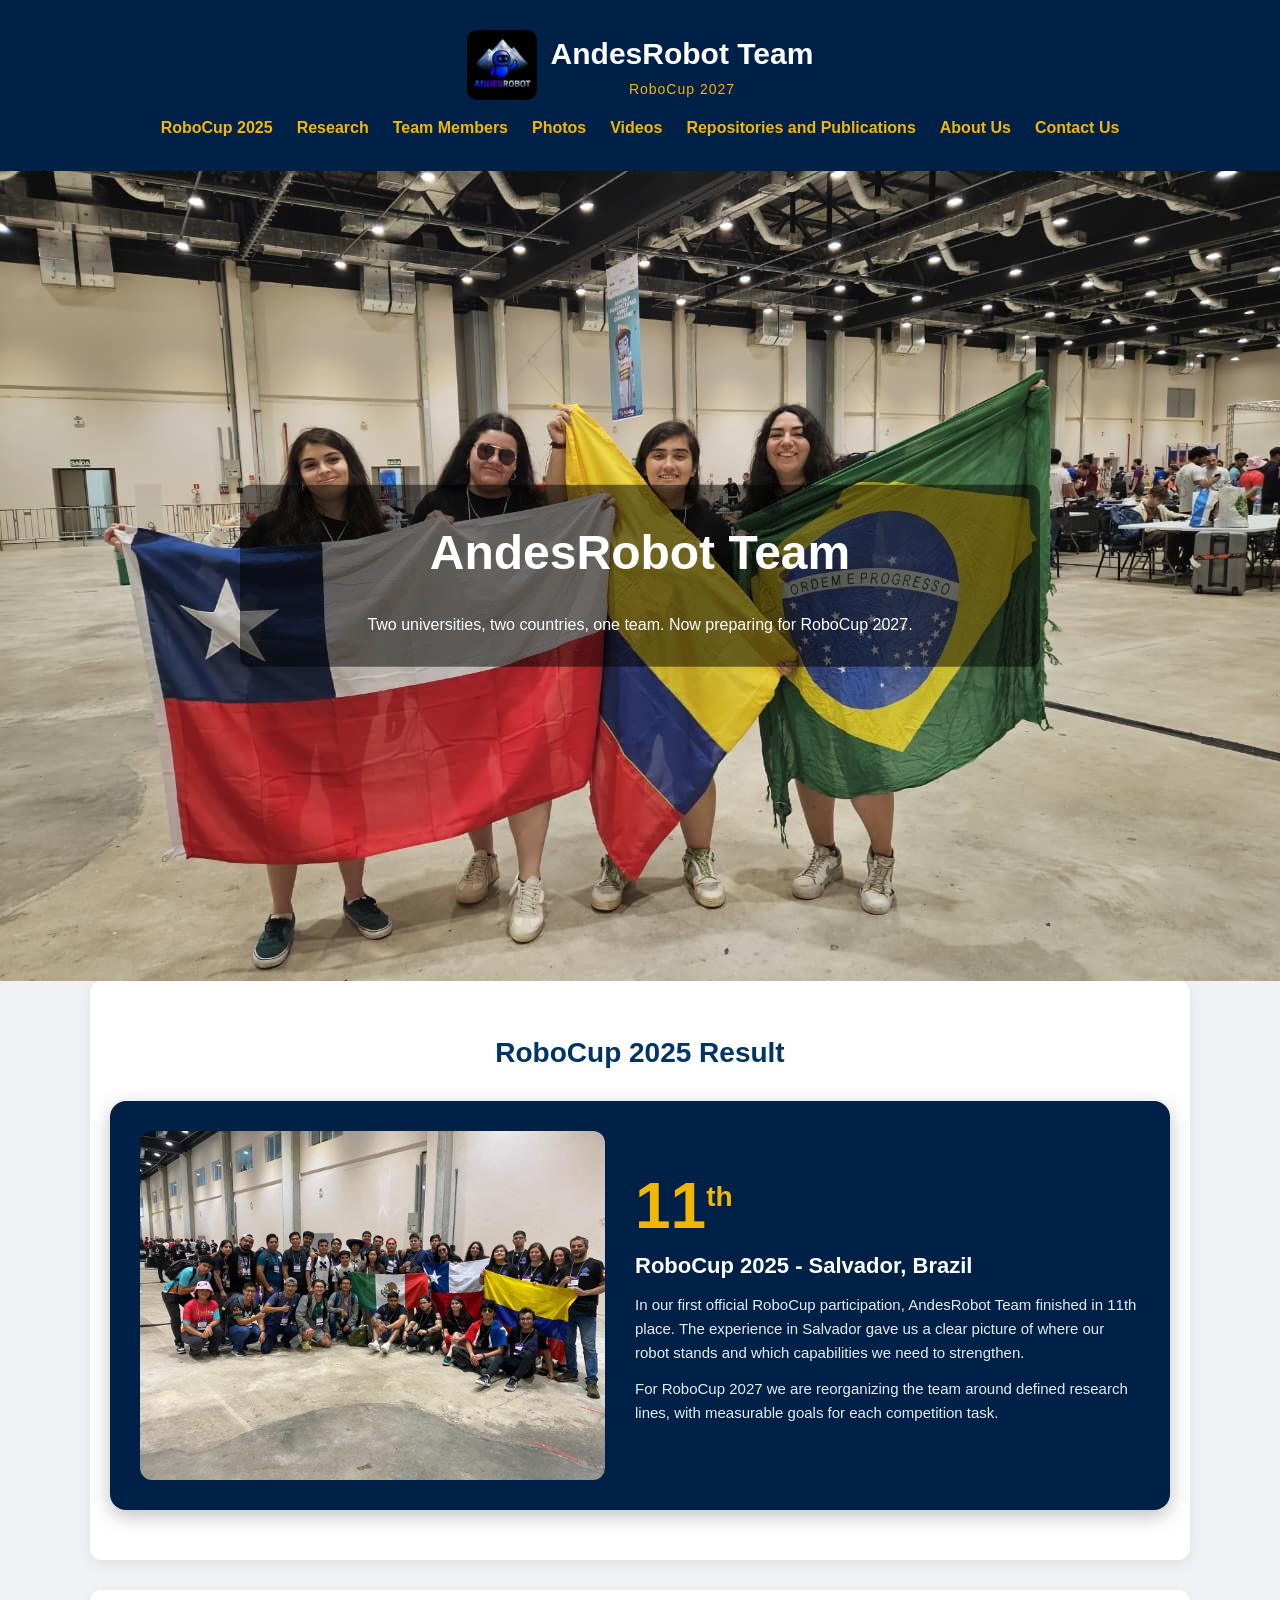
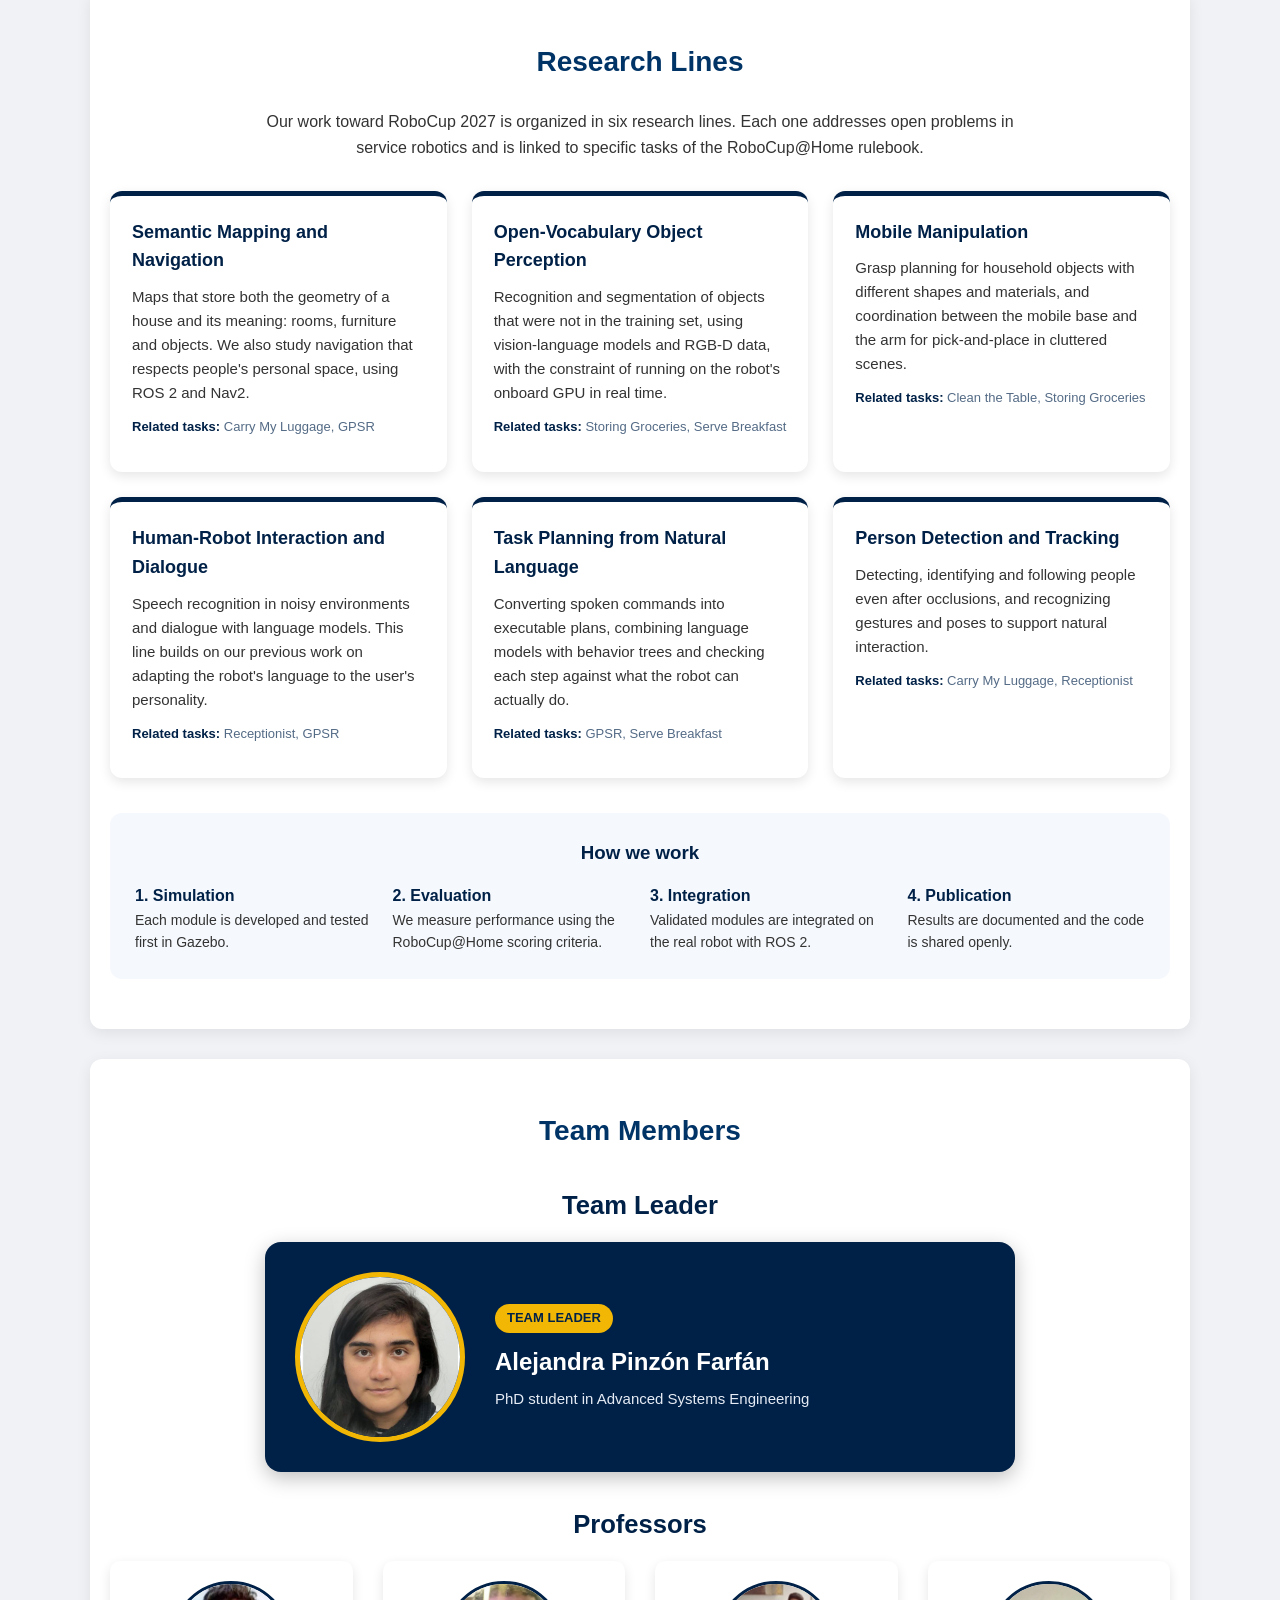
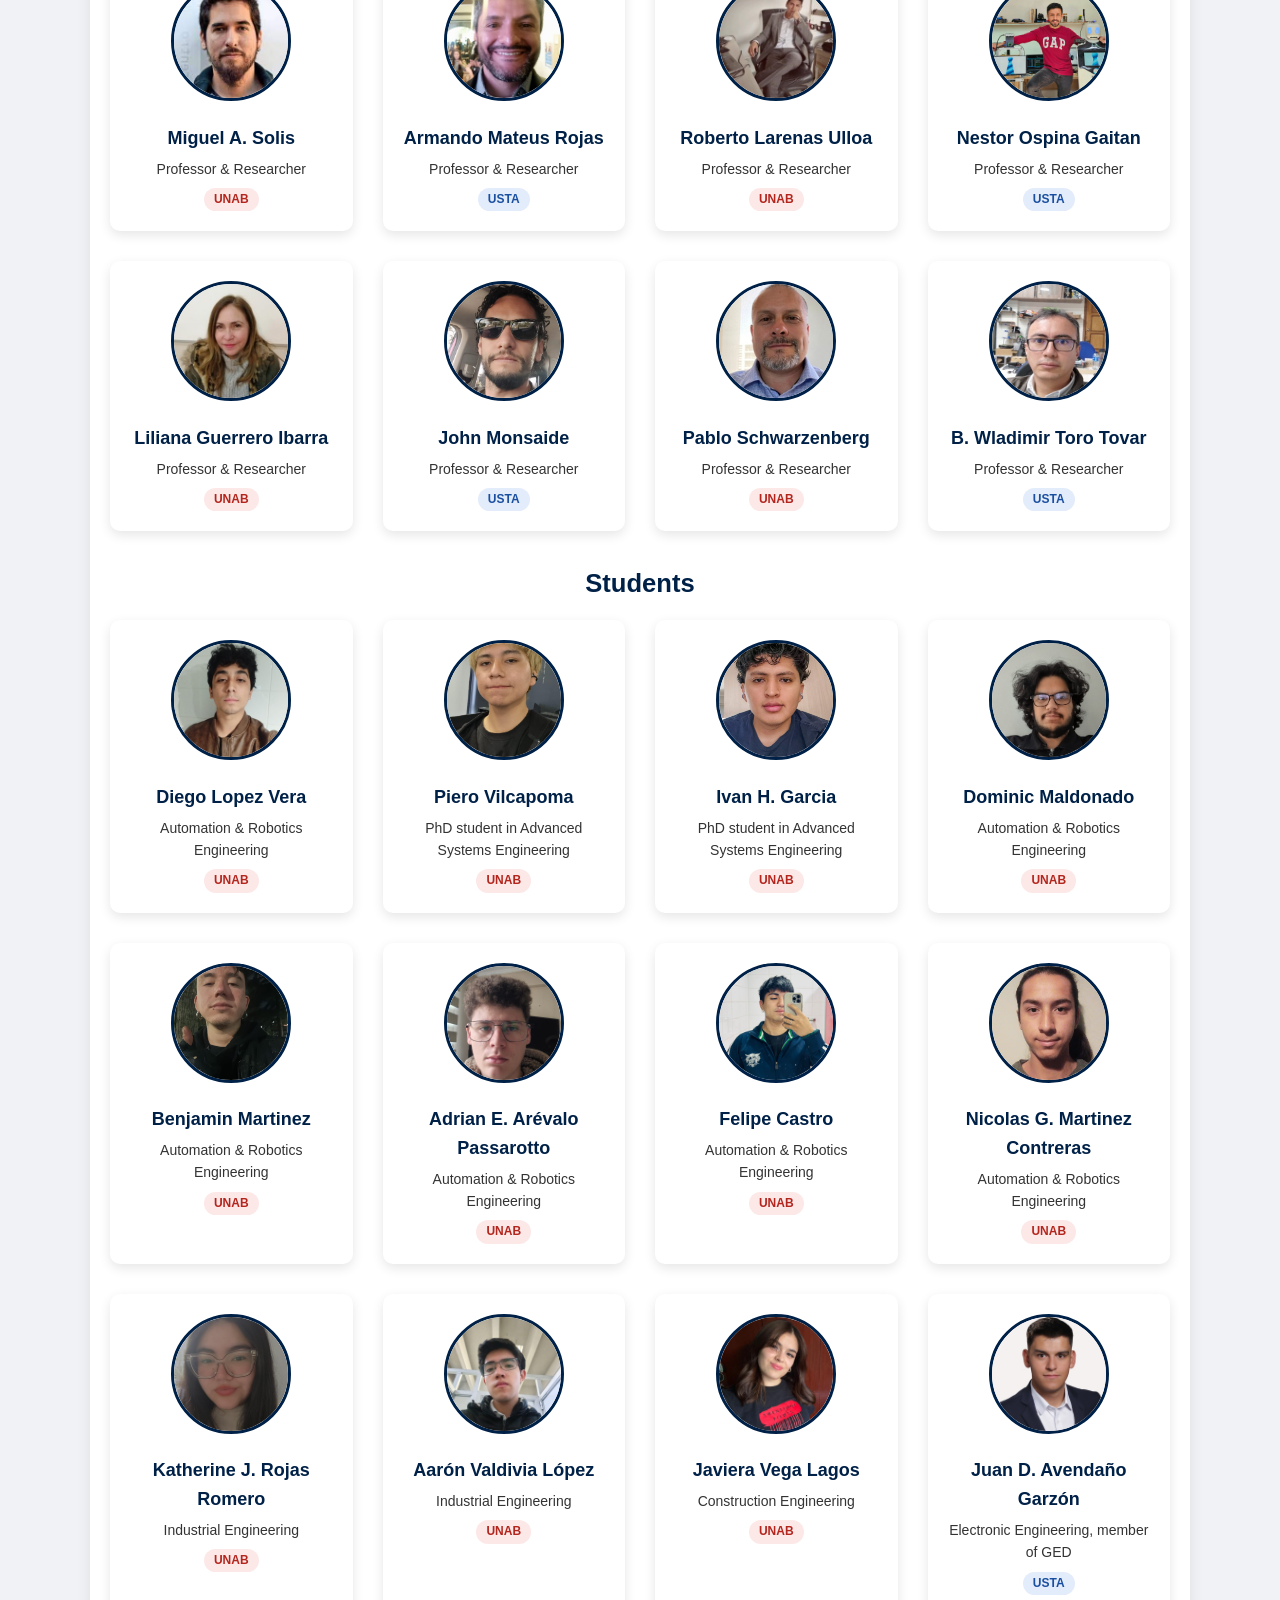
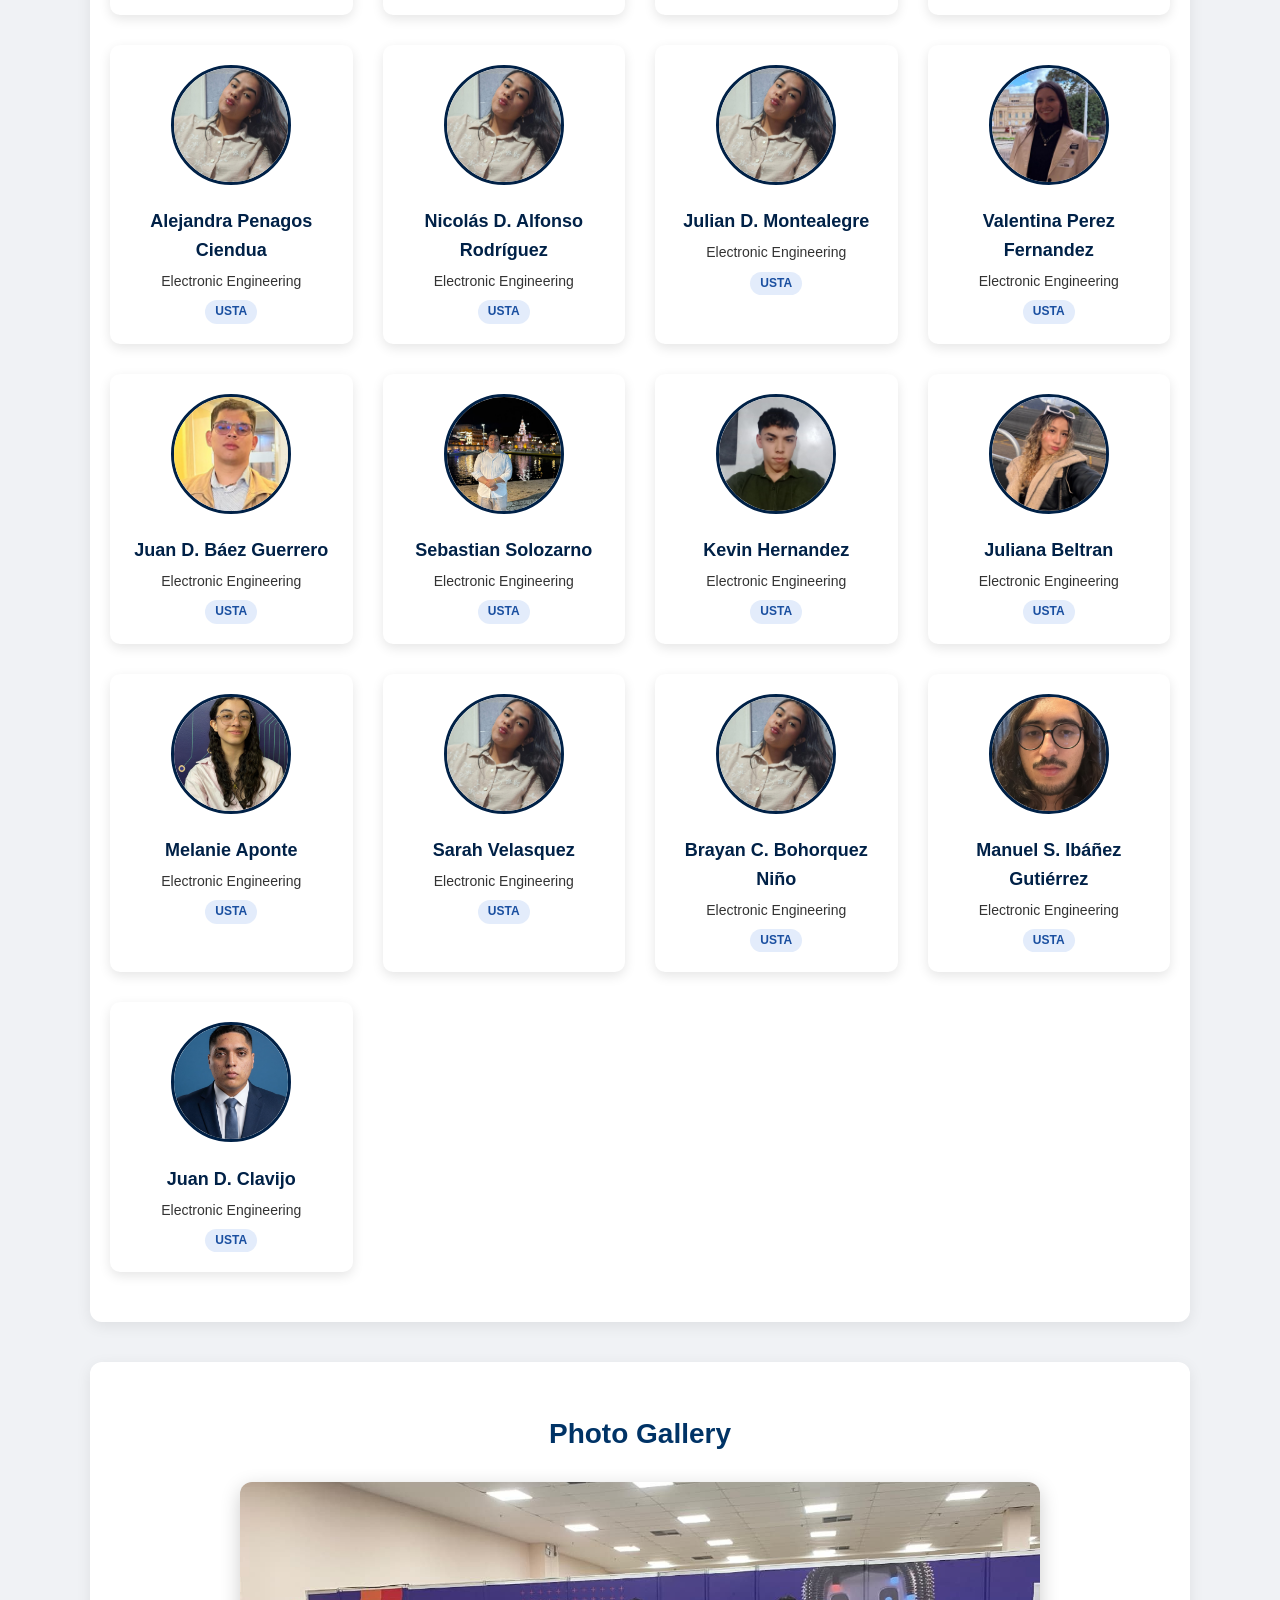
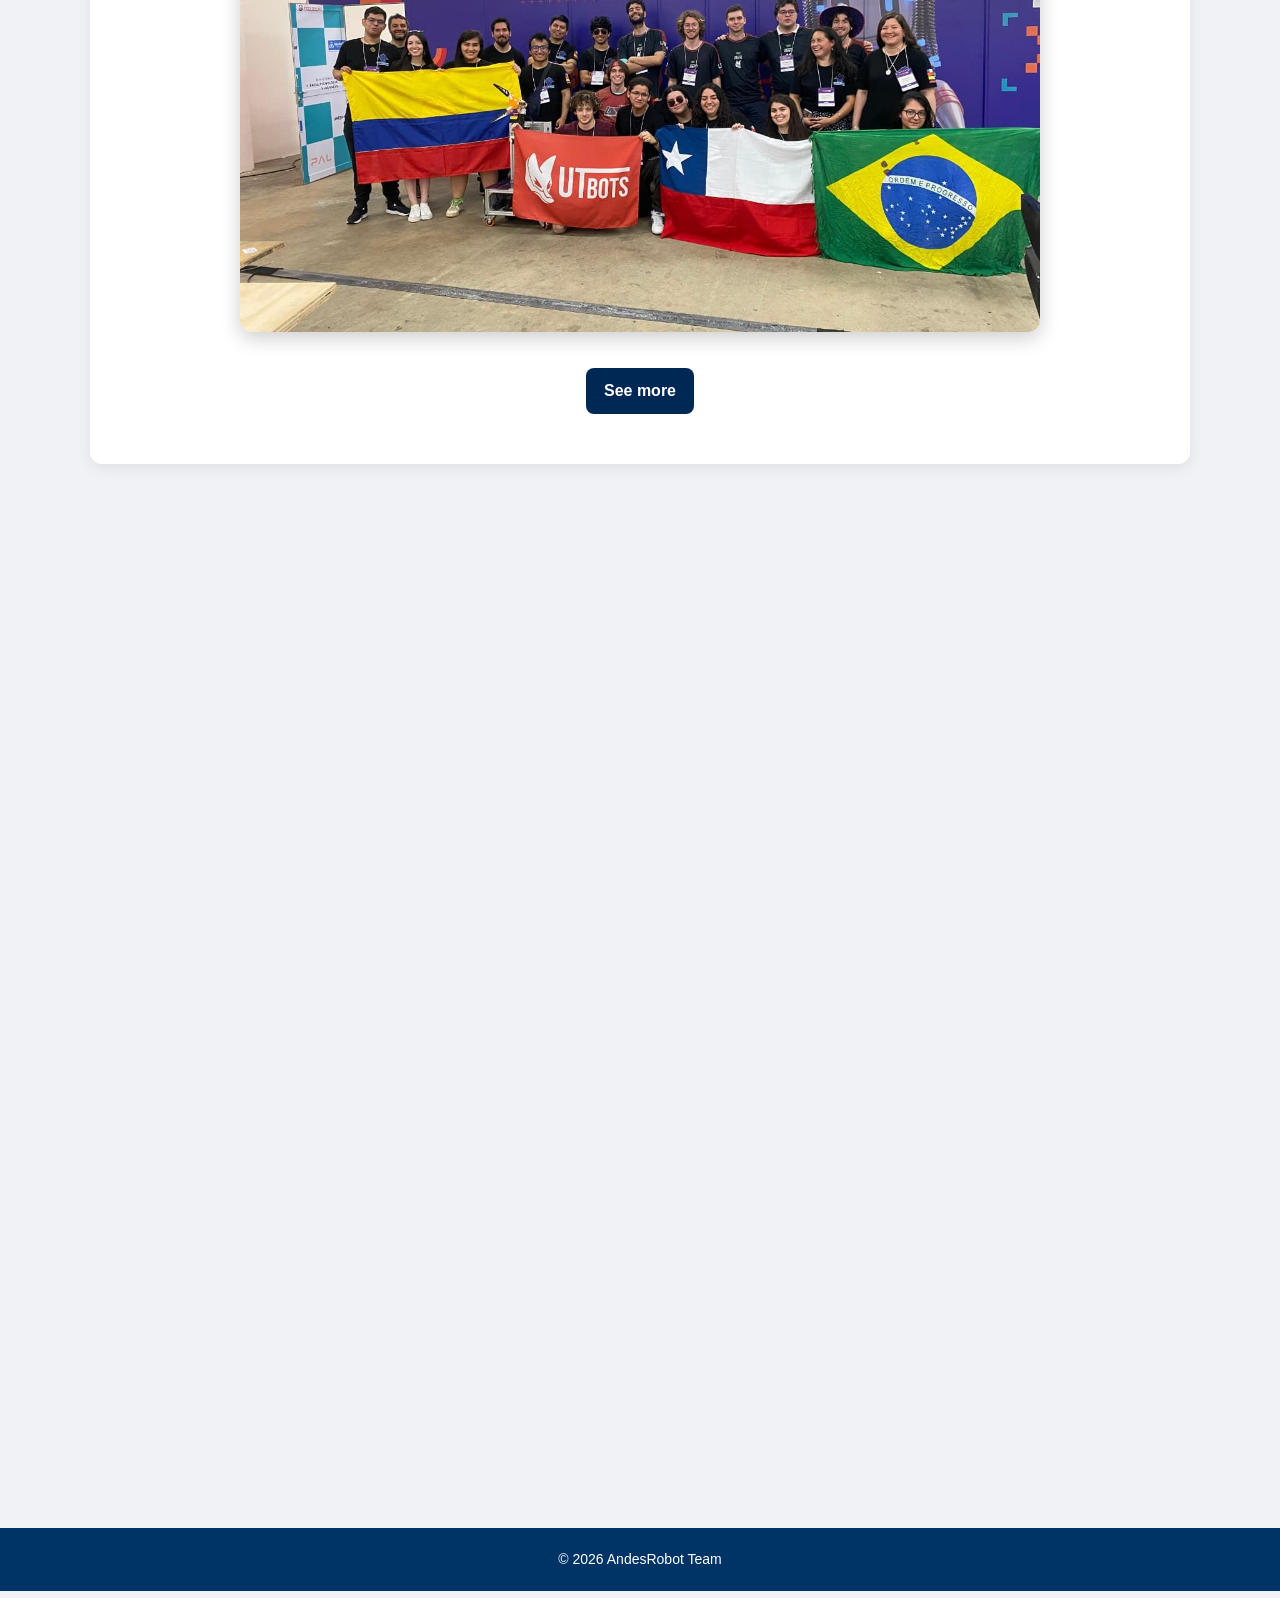
==== index.html @ ffbaaa45 "Add files via upload" ====
<!DOCTYPE html>
<html lang="en">
<head>
    <meta charset="UTF-8" />
    <meta name="viewport" content="width=device-width, initial-scale=1.0"/>
    <title>AndesRobot Team - RoboCup 2027</title>
    <link rel="icon" type="image/png" href="assets/img/brand/favicon.png" />
    <link rel="stylesheet" href="css/styles.css" />
    <link rel="stylesheet" href="https://unpkg.com/aos@2.3.4/dist/aos.css" />
</head>

<script>
  document.addEventListener("DOMContentLoaded", function () {
    let slideIndex = 0;
    const slider = document.querySelector('.slider-wrapper');
    const totalSlides = document.querySelectorAll('.slider-wrapper img').length;

    function rotarSlides() {
      slideIndex = (slideIndex + 1) % totalSlides;
      slider.style.transform = `translateX(-${slideIndex * 100}%)`;
    }

    setInterval(rotarSlides, 4000);

    let currentSlide = 0;
    const slides = document.querySelectorAll('.slide');

    function showSlide(index) {
      slides.forEach((slide, i) => {
        slide.classList.remove('active');
        if (i === index) slide.classList.add('active');
      });
    }

    function nextSlide() {
      currentSlide = (currentSlide + 1) % slides.length;
      showSlide(currentSlide);
    }

    showSlide(currentSlide);
    setInterval(nextSlide, 5000);
  });
</script>

<body>
  <header>
    <div class="header-brand">
      <img src="assets/img/brand/andesrobot-logo.png" alt="AndesRobot logo" />
      <h1>AndesRobot Team <span>RoboCup 2027</span></h1>
    </div>
    <nav>
      <a href="#resultados">RoboCup 2025</a>
      <a href="#research">Research</a>
      <a href="#miembros">Team Members</a>
      <a href="#fotos">Photos</a>
      <a href="#videos">Videos</a>
      <a href="repos.html">Repositories and Publications</a>
      <a href="about.html">About Us</a>
      <a href="contact.html">Contact Us</a>
    </nav>
  </header>

  <section class="hero-slider">
    <div class="slide" style="background-image: url('assets/img/gallery/hero.jpg');">
      <div class="hero-content">
        <h1>AndesRobot Team</h1>
        <p>Two universities, two countries, one team. Now preparing for RoboCup 2027.</p>
      </div>
    </div>
    <div class="slide" style="background-image: url('assets/img/gallery/g08.jpg');">
      <div class="hero-content">
        <h1>11th Place at RoboCup 2025</h1>
        <p>Our first official participation, in Salvador, Brazil.</p>
      </div>
    </div>
    <div class="slide" style="background-image: url('assets/img/gallery/g18.jpg');">
      <div class="hero-content">
        <h1>Applied Research in Service Robotics</h1>
        <p>Perception, manipulation, navigation and human-robot interaction for domestic environments.</p>
      </div>
    </div>
  </section>


  <section id="resultados" data-aos="fade-up">
    <h2>RoboCup 2025 Result</h2>
    <div class="result-card">
      <img src="assets/img/gallery/g13.jpg" alt="AndesRobot Team at RoboCup 2025 in Salvador, Brazil" />
      <div class="result-text">
        <div class="result-place">11<sup>th</sup></div>
        <h3>RoboCup 2025 - Salvador, Brazil</h3>
        <p>In our first official RoboCup participation, AndesRobot Team finished in 11th place. The experience in Salvador gave us a clear picture of where our robot stands and which capabilities we need to strengthen.</p>
        <p>For RoboCup 2027 we are reorganizing the team around defined research lines, with measurable goals for each competition task.</p>
      </div>
    </div>
  </section>

  <section id="research" data-aos="fade-up">
    <h2>Research Lines</h2>
    <p class="intro">Our work toward RoboCup 2027 is organized in six research lines. Each one addresses open problems in service robotics and is linked to specific tasks of the RoboCup@Home rulebook.</p>

    <div class="research-grid">
      <div class="research-card">
        <h3>Semantic Mapping and Navigation</h3>
        <p>Maps that store both the geometry of a house and its meaning: rooms, furniture and objects. We also study navigation that respects people's personal space, using ROS 2 and Nav2.</p>
        <p class="tasks"><b>Related tasks:</b> Carry My Luggage, GPSR</p>
      </div>

      <div class="research-card">
        <h3>Open-Vocabulary Object Perception</h3>
        <p>Recognition and segmentation of objects that were not in the training set, using vision-language models and RGB-D data, with the constraint of running on the robot's onboard GPU in real time.</p>
        <p class="tasks"><b>Related tasks:</b> Storing Groceries, Serve Breakfast</p>
      </div>

      <div class="research-card">
        <h3>Mobile Manipulation</h3>
        <p>Grasp planning for household objects with different shapes and materials, and coordination between the mobile base and the arm for pick-and-place in cluttered scenes.</p>
        <p class="tasks"><b>Related tasks:</b> Clean the Table, Storing Groceries</p>
      </div>

      <div class="research-card">
        <h3>Human-Robot Interaction and Dialogue</h3>
        <p>Speech recognition in noisy environments and dialogue with language models. This line builds on our previous work on adapting the robot's language to the user's personality.</p>
        <p class="tasks"><b>Related tasks:</b> Receptionist, GPSR</p>
      </div>

      <div class="research-card">
        <h3>Task Planning from Natural Language</h3>
        <p>Converting spoken commands into executable plans, combining language models with behavior trees and checking each step against what the robot can actually do.</p>
        <p class="tasks"><b>Related tasks:</b> GPSR, Serve Breakfast</p>
      </div>

      <div class="research-card">
        <h3>Person Detection and Tracking</h3>
        <p>Detecting, identifying and following people even after occlusions, and recognizing gestures and poses to support natural interaction.</p>
        <p class="tasks"><b>Related tasks:</b> Carry My Luggage, Receptionist</p>
      </div>
    </div>

    <div class="workflow">
      <h3>How we work</h3>
      <ol>
        <li><b>1. Simulation</b>Each module is developed and tested first in Gazebo.</li>
        <li><b>2. Evaluation</b>We measure performance using the RoboCup@Home scoring criteria.</li>
        <li><b>3. Integration</b>Validated modules are integrated on the real robot with ROS 2.</li>
        <li><b>4. Publication</b>Results are documented and the code is shared openly.</li>
      </ol>
    </div>
  </section>

  <section id="miembros" data-aos="fade-up">
    <h2>Team Members</h2>

    <!-- ---------- TEAM LEADER ---------- -->
    <h3 class="subteam">Team Leader</h3>
    <div class="leader-card">
      <img src="assets/img/members/aleja.jpg" alt="Alejandra Pinzón" />
      <div class="leader-info">
        <span class="leader-role">TEAM LEADER</span>
        <h3>Alejandra Pinzón Farfán</h3>
        <p>PhD student in Advanced Systems Engineering</p>
      </div>
    </div>

    <h3 class="subteam">Professors</h3>
    <div class="grid-miembros">

      <div class="card">
        <img src="assets/img/members/miguel.jpg" alt="Miguel Solis" />
        <h3>Miguel A. Solis</h3>
        <p>Professor &amp; Researcher</p>
        <span class="uni uni-unab">UNAB</span>
      </div>

      <div class="card">
        <img src="assets/img/members/mateus.jpg" alt="Armando Mateus" />
        <h3>Armando Mateus Rojas</h3>
        <p>Professor &amp; Researcher</p>
        <span class="uni uni-usta">USTA</span>
      </div>

      <div class="card">
        <img src="assets/img/members/larenas.jpg" alt="Roberto Larenas" />
        <h3>Roberto Larenas Ulloa</h3>
        <p>Professor &amp; Researcher</p>
        <span class="uni uni-unab">UNAB</span>
      </div>

      <div class="card">
        <img src="assets/img/members/nestor.jpeg" alt="Nestor Ospina Gaitan" />
        <h3>Nestor Ospina Gaitan</h3>
        <p>Professor &amp; Researcher</p>
        <span class="uni uni-usta">USTA</span>
      </div>

      <div class="card">
        <img src="assets/img/members/liliana.jpg" alt="Liliana Guerrero" />
        <h3>Liliana Guerrero Ibarra</h3>
        <p>Professor &amp; Researcher</p>
        <span class="uni uni-unab">UNAB</span>
      </div>
      
      <div class="card">
        <img src="assets/img/members/jhon.jpeg" alt="John Monsaide" />
        <h3>John Monsaide</h3>
        <p>Professor &amp; Researcher</p>
        <span class="uni uni-usta">USTA</span>
      </div>

      <div class="card">
        <img src="assets/img/members/pablo.jpeg" alt="Pablo Schwarzenberg" />
        <h3>Pablo Schwarzenberg</h3>
        <p>Professor &amp; Researcher</p>
        <span class="uni uni-unab">UNAB</span>
      </div>

      <div class="card">
        <img src="assets/img/members/vladimir.jpeg" alt="Vladimir Toro" />
        <h3>B. Wladimir Toro Tovar</h3>
        <p>Professor &amp; Researcher</p>
        <span class="uni uni-usta">USTA</span>
      </div>

      

    </div>

    <h3 class="subteam">Students</h3>
    <div class="grid-miembros">
       <div class="card">
        <img src="assets/img/members/diego.jpg" alt="Diego Lopez" />
        <h3>Diego Lopez Vera</h3>
        <p>Automation &amp; Robotics Engineering</p>
        <span class="uni uni-unab">UNAB</span>
      </div>
      
      <div class="card">
        <img src="assets/img/members/piero.jpeg" alt="Piero Vilcapoma" />
        <h3>Piero Vilcapoma</h3>
        <p>PhD student in Advanced Systems Engineering</p>
        <span class="uni uni-unab">UNAB</span>
      </div>

      <div class="card">
        <img src="assets/img/members/ivan.jpeg" alt="Ivan H. Garcia" />
        <h3>Ivan H. Garcia</h3>
        <p>PhD student in Advanced Systems Engineering</p>
        <span class="uni uni-unab">UNAB</span>
      </div>

      <div class="card">
        <img src="assets/img/members/dominic.jpeg" alt="Dominic maldonado" />
        <h3>Dominic Maldonado</h3>
        <p>Automation &amp; Robotics Engineering</p>
        <span class="uni uni-unab">UNAB</span>
      </div>

      <div class="card">
        <img src="assets/img/members/benjamin.jpeg" alt="Benjamin Martinez" />
        <h3>Benjamin Martinez</h3>
        <p>Automation &amp; Robotics Engineering</p>
        <span class="uni uni-unab">UNAB</span>
      </div>

      <div class="card">
        <img src="assets/img/members/adrian.jpg" alt="Adrian Arevalo" />
        <h3>Adrian E. Arévalo Passarotto</h3>
        <p>Automation &amp; Robotics Engineering</p>
        <span class="uni uni-unab">UNAB</span>
      </div>

      <div class="card">
        <img src="assets/img/members/felipe.jpeg" alt="Felipe Castro" />
        <h3>Felipe Castro</h3>
        <p>Automation &amp; Robotics Engineering</p>
        <span class="uni uni-unab">UNAB</span>
      </div>

      <div class="card">
        <img src="assets/img/members/nico.jpg" alt="Nicolas Martinez" />
        <h3>Nicolas G. Martinez Contreras</h3>
        <p>Automation &amp; Robotics Engineering</p>
        <span class="uni uni-unab">UNAB</span>
      </div>

      <div class="card">
        <img src="assets/img/members/kathy.jpg" alt="Katherine Rojas" />
        <h3>Katherine J. Rojas Romero</h3>
        <p>Industrial Engineering</p>
        <span class="uni uni-unab">UNAB</span>
      </div>

      <div class="card">
        <img src="assets/img/members/aaron.jpeg" alt="Aarón Valdivia López" />
        <h3>Aarón Valdivia López</h3>
        <p>Industrial Engineering</p>
        <span class="uni uni-unab">UNAB</span>
      </div>

      <div class="card">
        <img src="assets/img/members/javi.jpg" alt="Javiera Vega" />
        <h3>Javiera Vega Lagos</h3>
        <p>Construction Engineering</p>
        <span class="uni uni-unab">UNAB</span>
      </div>

      <div class="card">
        <img src="assets/img/members/topo.jpg" alt="Juan Avendaño" />
        <h3>Juan D. Avendaño Garzón</h3>
        <p>Electronic Engineering, member of GED</p>
        <span class="uni uni-usta">USTA</span>
      </div>

      <div class="card">
        <img src="assets/img/members/sara.jpeg" alt="Alejandra Penagos Ciendua " />
        <h3>Alejandra Penagos Ciendua</h3>
        <p>Electronic Engineering</p>
        <span class="uni uni-usta">USTA</span>
      </div>

      <div class="card">
        <img src="assets/img/members/sara.jpeg" alt="Nicolás D. Alfonso Rodríguez" />
        <h3>Nicolás D. Alfonso Rodríguez</h3>
        <p>Electronic Engineering</p>
        <span class="uni uni-usta">USTA</span>
      </div>

      <div class="card">
        <img src="assets/img/members/sara.jpeg" alt="Julian D. Montealegre " />
        <h3>Julian D. Montealegre</h3>
        <p>Electronic Engineering</p>
        <span class="uni uni-usta">USTA</span>
      </div>

      <div class="card">
        <img src="assets/img/members/valentina.jpg" alt="Valentina Perez" />
        <h3>Valentina Perez Fernandez</h3>
        <p>Electronic Engineering</p>
        <span class="uni uni-usta">USTA</span>
      </div>

      <div class="card">
        <img src="assets/img/members/juand.jpg" alt="Juan Baez" />
        <h3>Juan D. Báez Guerrero</h3>
        <p>Electronic Engineering</p>
        <span class="uni uni-usta">USTA</span>
      </div>

      <div class="card">
        <img src="assets/img/members/sebas.jpeg" alt="Sebastian Solozarno" />
        <h3>Sebastian Solozarno</h3>
        <p>Electronic Engineering</p>
        <span class="uni uni-usta">USTA</span>
      </div>

      <div class="card">
        <img src="assets/img/members/kevin.jpeg" alt="Kevin Hernandez " />
        <h3>Kevin Hernandez</h3>
        <p>Electronic Engineering</p>
        <span class="uni uni-usta">USTA</span>
      </div>

      <div class="card">
        <img src="assets/img/members/juliana.jpeg" alt="Juliana Beltran" />
        <h3>Juliana Beltran</h3>
        <p>Electronic Engineering</p>
        <span class="uni uni-usta">USTA</span>
      </div>


      <div class="card">
        <img src="assets/img/members/melanie.jpeg" alt="Melanie Aponte" />
        <h3>Melanie Aponte</h3>
        <p>Electronic Engineering</p>
        <span class="uni uni-usta">USTA</span>
      </div>

      <div class="card">
        <img src="assets/img/members/sara.jpeg" alt="Sarah Velasquez" />
        <h3>Sarah Velasquez</h3>
        <p>Electronic Engineering</p>
        <span class="uni uni-usta">USTA</span>
      </div>

      <div class="card">
        <img src="assets/img/members/sara.jpeg" alt="Brayan C. Bohorquez Niño" />
        <h3>Brayan C. Bohorquez Niño</h3>
        <p>Electronic Engineering</p>
        <span class="uni uni-usta">USTA</span>
      </div>

      <div class="card">
        <img src="assets/img/members/jesus.jpeg" alt="Manuel S. Ibáñez Gutiérrez" />
        <h3>Manuel S. Ibáñez Gutiérrez</h3>
        <p>Electronic Engineering</p>
        <span class="uni uni-usta">USTA</span>
      </div>

      <div class="card">
        <img src="assets/img/members/diego_m.jpeg" alt="Juan D. Clavijo" />
        <h3>Juan D. Clavijo</h3>
        <p>Electronic Engineering</p>
        <span class="uni uni-usta">USTA</span>
      </div>


    </div>
  </section>

  <section id="fotos" data-aos="fade-up">
    <h2>Photo Gallery</h2>
    <div class="slider-container">
      <div class="slider-wrapper" id="slider">
        <img src="assets/img/gallery/g08.jpg" alt="Team at RoboCup 2025">
        <img src="assets/img/gallery/g10.jpg" alt="Working on the robot">
        <img src="assets/img/gallery/g15.jpg" alt="Team with flags">
        <img src="assets/img/gallery/g09.jpg" alt="Robot testing">
        <img src="assets/img/gallery/g14.jpg" alt="Night test">
      </div>
    </div>
    <div class="ver-mas-wrapper">
      <a href="fotos.html" class="btn-ver-mas">See more</a>
    </div>
  </section>

  <section class="repos-card" data-aos="fade-up">
    <h2>Repositories and Publications</h2>
    <p>Check out our open-source projects and scientific publications.</p>
    <div class="repo-button-wrapper">
      <a href="repos.html" class="btn-primary">View All</a>
    </div>
  </section>

  <section id="robocup" data-aos="fade-up">
    <h2>RoboCup Participation</h2>
    <p>Our team combines the experience of members who have participated in previous editions of RoboCup:</p>
    <ul>
      <li><strong>2014 - RoboCup Small Size League:</strong> Participation by <em>Miguel A. Solis Cid</em>.</li>
      <li><strong>2019 - RoboCup Standard Platform League:</strong> Participation by <em>Armando Mateus Rojas</em>.</li>
      <li><strong>2025 - RoboCup, Salvador (Brazil):</strong> First official participation of <em>AndesRobot Team</em>, <strong>11th place</strong>.</li>
      <li><strong>2027 - RoboCup:</strong> Next participation, with a research-driven approach.</li>
    </ul>
  </section>

  <section id="instituciones" data-aos="fade-up">
      <h2>Partner Universities</h2>
      <div class="logos-instituciones">
      <div class="institucion">
          <img src="assets/img/brand/unab.png" alt="UNAB Chile" />
          <p><strong>Andrés Bello University (Chile)</strong><br />Antonio Varas Campus, Santiago</p>
      </div>
      <div class="institucion">
          <img src="assets/img/brand/usta.png" alt="USTA Colombia" />
          <p><strong>Santo Tomas University (Colombia)</strong><br />Main Campus, Bogotá D.C.</p>
      </div>
      </div>
  </section>

  <footer>
    <p>&copy; 2026 AndesRobot Team</p>
  </footer>

  <script src="https://unpkg.com/aos@2.3.4/dist/aos.js"></script>
  <script>
    AOS.init({
      duration: 1000,
      once: true
    });
  </script>
</body>
</html>
---- css/styles.css ----
* {
  box-sizing: border-box;
  margin: 0;
  padding: 0;
  scroll-behavior: smooth;
}

body {
  font-family: 'Segoe UI', sans-serif;
  background-color: #f0f2f5;
  color: #333;
  line-height: 1.6;
}

* {
  margin: 0;
  padding: 0;
  box-sizing: border-box;
}

html, body {
  width: 100%;
  overflow-x: hidden;
}


header {
  background: #002147; 
  color: white;
  padding: 30px 20px;
  text-align: center;
}

nav {
  margin-top: 15px;
}

nav a {
  color: #f2b705; 
  margin: 0 12px;
  text-decoration: none;
  font-weight: bold;
  font-size: 16px;
  transition: color 0.3s;
}

nav a:hover {
  color: #ffffff;
}

section {
  padding: 50px 20px;
  max-width: 1100px;
  margin: auto;
  background: #ffffff;
  margin-bottom: 30px;
  border-radius: 12px;
  box-shadow: 0 4px 15px rgba(0, 0, 0, 0.08);
}

h2 {
  font-size: 28px;
  margin-bottom: 25px;
  color: #003366;
  text-align: center;
}

.galeria {
  display: flex;
  flex-wrap: wrap;
  gap: 20px;
  justify-content: center;
}

.galeria img {
  width: 300px;
  border-radius: 10px;
  box-shadow: 0 4px 10px rgba(0,0,0,0.15);
  transition: transform 0.3s ease;
}

.galeria img:hover {
  transform: scale(1.05);
}


.videos {
  display: flex;
  flex-wrap: wrap;
  justify-content: center;
  gap: 25px;
}

.about {
  text-align: center;
  padding: 60px 40px;
  max-width: 900px;
  margin: auto;
}

.about p {
  margin: 20px auto;
  font-size: 16px;
  line-height: 1.6;
  max-width: 700px;
}

.about ul {
  list-style: none;
  padding: 0;
  margin-top: 20px;
}

.about li {
  margin-bottom: 10px;
  font-size: 16px;
}


.miembros-estilo-sinfonia {
  display: flex;
  flex-wrap: wrap;
  justify-content: center;
  gap: 30px;
  text-align: center;
}

.miembro img {
  width: 160px;
  height: 160px;
  object-fit: cover;
  border-radius: 50%;
  border: 4px solid #002147;
  margin-bottom: 10px;
}

.miembro p {
  font-size: 14px;
  color: #222;
}

ul {
  list-style-type: none;
  padding-left: 0;
  text-align: center;
}

ul li {
  margin: 10px 0;
  font-size: 16px;
}

ul li a {
  color: #003366;
  text-decoration: none;
  transition: color 0.2s;
}

ul li a:hover {
  color: #f2b705;
}


.grid-miembros {
  display: grid;
  grid-template-columns: repeat(auto-fit, minmax(220px, 1fr));
  gap: 30px;
}

.card {
  background: #ffffff;
  border-radius: 10px;
  box-shadow: 0 4px 12px rgba(0, 0, 0, 0.1);
  text-align: center;
  padding: 20px;
  transition: transform 0.3s ease;
}

.card:hover {
  transform: translateY(-5px);
}

.card img {
  width: 120px;
  height: 120px;
  object-fit: cover;
  border-radius: 50%;
  margin-bottom: 15px;
  border: 3px solid #002147;
}

.card h3 {
  margin-bottom: 5px;
  font-size: 18px;
  color: #002147;
}

.card p {
  font-size: 14px;
  color: #333;
}


#instituciones {
  background-color: #f5f8fc;
  border-radius: 12px;
  padding: 50px 20px;
}

.logos-instituciones {
  display: flex;
  flex-wrap: wrap;
  justify-content: center;
  gap: 40px;
  margin-top: 30px;
}

.institucion {
  max-width: 240px;
  text-align: center;
}

.institucion img {
  width: 100%;
  border-radius: 10px;
  background: white;
  padding: 10px;
  box-shadow: 0 4px 10px rgba(0,0,0,0.12);
  margin-bottom: 10px;
}

.institucion p {
  font-size: 14px;
  color: #333;
}


footer {
  background: #003366; 
  text-align: center;
  padding: 20px;
  font-size: 14px;
}

.slider {
    position: relative;
    max-width: 800px;
    margin: auto;
    overflow: hidden;
    border-radius: 10px;
    box-shadow: 0 4px 12px rgba(0,0,0,0.2);
}

.slides {
    display: flex;
    width: 100%;
    transition: transform 0.5s ease;
}

.slides img {
    width: 100%;
    border-radius: 10px;
    flex-shrink: 0;
}

.prev, .next {
    position: absolute;
    top: 50%;
    background-color: rgba(0, 0, 0, 0.5);
    color: white;
    border: none;
    padding: 12px;
    cursor: pointer;
    border-radius: 50%;
    transform: translateY(-50%);
    font-size: 18px;
    z-index: 10;
}

.prev {
    left: 10px;
}

.next {
    right: 10px;
}

.prev:hover, .next:hover {
    background-color: #003366;
}
.slider-container {
  position: relative;
  max-width: 800px;
  height: 450px;
  margin: 0 auto;
  overflow: hidden;
  border-radius: 12px;
  box-shadow: 0 6px 20px rgba(0,0,0,0.15);
}

.slider-wrapper {
  display: flex;
  width: 100%;
  height: 100%;
  transition: transform 0.5s ease-in-out;
}

.slider-wrapper img {
  width: 100%;
  height: 100%;
  object-fit: cover;
  flex-shrink: 0;
}

.slider-btn {
  position: absolute;
  top: 50%;
  transform: translateY(-50%);
  background-color: rgba(0,0,0,0.5);
  border: none;
  color: white;
  font-size: 24px;
  padding: 10px 16px;
  cursor: pointer;
  border-radius: 50%;
  z-index: 100;
}

.slider-btn:hover {
  background-color: rgba(0,0,0,0.8);
}

.slider-btn.prev {
  left: 15px;
}

.slider-btn.next {
  right: 15px;
}

.team-classification-card {
  display: flex;
  justify-content: center;
  padding: 50px 20px;
}

.classification-card {
  display: flex;
  flex-wrap: wrap;
  background-color: #002147;
  color: white;
  border-radius: 16px;
  box-shadow: 0 6px 20px rgba(0, 0, 0, 0.25);
  max-width: 1100px;
  overflow: hidden;
}

.card-video {
  flex: 1 1 400px;
  min-width: 300px;
  height: 100%;
  aspect-ratio: 16/9;
}

.card-content {
  flex: 1 1 600px;
  padding: 30px;
  display: flex;
  flex-direction: column;
  justify-content: center;
}

.card-content h2 {
  color: #f2b705;
  margin-bottom: 20px;
}

.info-columns {
  display: flex;
  flex-wrap: wrap;
  gap: 40px;
  margin-bottom: 20px;
}

.info-columns div {
  flex: 1 1 250px;
}

.single-column {
  margin-bottom: 20px;
}

.card-content h3 {
  color: white;
  margin-bottom: 8px;
}

.card-content p {
  font-size: 15px;
}

.btn-read-more {
  align-self: flex-start;
  background-color: white;
  color: #002147;
  padding: 10px 20px;
  text-decoration: none;
  font-weight: bold;
  border-radius: 8px;
  transition: background 0.3s;
}

.btn-read-more:hover {
  background-color: #f2b705;
  color: black;
}

.classification-card {
  transition: transform 0.3s ease, box-shadow 0.3s ease, border 0.3s ease;
  border: 2px solid transparent;
}

.classification-card:hover {
  transform: translateY(-6px);
  box-shadow: 0 10px 25px rgba(0, 0, 0, 0.2);
  border: 2px solid rgba(0, 195, 255, 0.3); /* azul UNAB suave */
}

.slider-container {
  max-width: 800px;
  height: 450px;
  margin: 0 auto;
  overflow: hidden;
  border-radius: 12px;
  box-shadow: 0 6px 20px rgba(0,0,0,0.2);
  position: relative;
}

.slider-container {
  max-width: 800px;
  height: 450px;
  overflow: hidden;
  position: relative;
  margin: auto;
  border-radius: 12px;
}

.slider-wrapper {
  display: flex;
  transition: transform 0.5s ease;
}

.slider-wrapper img {
  width: 100%;
  height: auto;
  flex-shrink: 0;
  object-fit: cover;
}

.btn-ver-mas {
  background-color: #002147;
  color: white;
  padding: 10px 20px;
  text-decoration: none;
  font-weight: bold;
  border-radius: 8px;
  transition: background-color 0.3s ease;
}

.btn-ver-mas:hover {
  background-color: #f2b705;
  color: black;
}
.contact-section {
  padding: 60px 20px;
  max-width: 900px;
  margin: auto;
  text-align: center;
}

.contact-section p {
  margin-bottom: 40px;
  font-size: 16px;
  color: #333;
}

.contact-list {
  display: flex;
  flex-wrap: wrap;
  gap: 30px;
  justify-content: center;
}

.contact-card {
  background-color: #f4f4f4;
  padding: 20px 25px;
  border-radius: 12px;
  width: 350px;
  box-shadow: 0 4px 10px rgba(0,0,0,0.1);
  text-align: left;
}

.contact-card h3 {
  margin-bottom: 10px;
  color: #002147;
}

.contact-card p {
  margin: 5px 0;
}

.contact-card a {
  color: #002147;
  text-decoration: none;
  font-weight: bold;
}

.contact-card a:hover {
  text-decoration: underline;
}

.hero-slider {
  width: 100vw;
  height: 90vh;
  overflow: hidden;
  position: relative;
  margin: 0;
  padding: 0;
  display: block;
  z-index: 0;
}
#fotos {
  margin-top: 40px;
  position: relative;
  z-index: 1;
}
.repos-section {
  padding: 60px 20px;
  max-width: 1100px;
  margin: auto;
  text-align: center;
}

.grid-repos {
  display: grid;
  grid-template-columns: repeat(auto-fit, minmax(280px, 1fr));
  gap: 30px;
  margin-top: 30px;
}

.repo-intro {
  text-align: center;
  margin-bottom: 15px;
  font-size: 1.05rem;
}
.repos-card {
  background: #ffffff;
  box-shadow: 0 4px 12px rgba(0,0,0,0.08);
  padding: 40px;
  border-radius: 12px;
  text-align: center;
  margin-bottom: 40px;
}

.repo-button-wrapper {
  margin-top: 15px;
}

.btn-primary {
  display: inline-block;
  background-color: #002244;
  color: #fff;
  padding: 10px 20px;
  border-radius: 6px;
  font-weight: bold;
  text-decoration: none;
  transition: background 0.3s;
}

.btn-primary:hover {
  background-color: #003366;
}


.repo-card {
  background-color: #ffffff;
  border-radius: 12px;
  box-shadow: 0 4px 12px rgba(0,0,0,0.1);
  padding: 20px;
  text-align: left;
  transition: transform 0.3s ease, box-shadow 0.3s ease;
}

.repo-card:hover {
  transform: translateY(-6px);
  box-shadow: 0 10px 25px rgba(0, 0, 0, 0.15);
}

.repo-card h3 {
  margin-bottom: 10px;
  color: #002147;
}

.repo-card p {
  margin-bottom: 15px;
  font-size: 15px;
  color: #333;
}

.repo-card a {
  color: #f2b705;
  text-decoration: none;
  font-weight: bold;
}

.repo-card a:hover {
  text-decoration: underline;
}

.videos {
  display: flex;
  justify-content: center;
  gap: 20px;
  flex-wrap: wrap;
  margin-top: 20px;
}
.video-card {
  background-color: #546b86;
  border-radius: 12px;
  padding: 20px;
  box-shadow: 0 6px 18px rgba(0, 0, 0, 0.1);
  max-width: 720px;
  margin: 0 auto;
  text-align: center;
}

.video-card video {
  border-radius: 10px;
  max-width: 100%;
  height: auto;
}

.video-description {
  margin-top: 12px;
  font-size: 0.95rem;
  color: #ffffff;
}

.btn-ver-mas {
  display: inline-block;
  margin-top: 16px;
  padding: 10px 18px;
  background-color: #002855;
  color: white;
  font-weight: bold;
  text-decoration: none;
  border-radius: 8px;
  transition: background-color 0.3s ease;
}

.btn-ver-mas:hover {
  background-color: #004ea2;
}

.slide {
  position: absolute;
  width: 100%;
  height: 100%;
  top: 0;
  left: 0;
  background-size: cover;
  background-position: center;
  background-repeat: no-repeat;
  opacity: 0;
  transition: opacity 1s ease-in-out;
}

.slide.active {
  opacity: 1;
  z-index: 1;
}

.ver-mas-wrapper {
  display: flex;
  justify-content: center;
  margin-top: 20px;
}

.btn-primary {
  background-color: #002244;
  color: white;
  padding: 10px 20px;
  border-radius: 6px;
  font-weight: bold;
  text-decoration: none;
  transition: background 0.3s ease;
}

.btn-primary:hover {
  background-color: #003366;
}

.hero-content {
  text-align: center;
  color: white;
  max-width: 800px;
  padding: 30px 20px;
  position: relative;
  z-index: 2;
  background: rgba(0, 0, 0, 0.4); 
  border-radius: 10px;
}


.hero-content h1 {
  font-size: 48px;
  margin-bottom: 20px;
}

.hero-content {
  max-width: 800px;
  width: 90%;
  padding: 30px 40px;
  background: rgba(0, 0, 0, 0.5);
  border-radius: 10px;
  color: white;
  text-align: center;
  position: absolute;
  top: 50%;
  left: 50%;
  transform: translate(-50%, -50%); 
  z-index: 2;
}


.hero-btn {
  background-color: #f2b705;
  color: #002147;
  padding: 12px 24px;
  border-radius: 8px;
  text-decoration: none;
  font-weight: bold;
  transition: background-color 0.3s ease;
}

.hero-btn:hover {
  background-color: white;
  color: #002147;
}

.hero-slider {
  all: unset;
  display: block;
  position: relative;
  width: 100vw;
  height: 90vh;
  overflow: hidden;
}

.publication-list {
  list-style: none;
  padding-left: 0;
  margin-top: 30px;
  text-align: left;
}

.publication-list li {
  margin-bottom: 15px;
  padding: 12px 16px;
  background: #f9f9f9;
  border-radius: 10px;
  box-shadow: 0 2px 6px rgba(0, 0, 0, 0.05);
}

.publication-list a {
  color: #002147;
  font-weight: bold;
  text-decoration: none;
}

.publication-list a:hover {
  text-decoration: underline;
}

.video-gallery {
  max-width: 1200px;
  margin: 0 auto;
  padding: 40px 20px;
  text-align: center;
}

.video-gallery h2 {
  margin-bottom: 10px;
  color: #002855;
}

.video-gallery p {
  margin-bottom: 30px;
  color: #444;
}

.video-grid {
  display: grid;
  grid-template-columns: repeat(auto-fit, minmax(320px, 1fr));
  gap: 20px;
}

.video-card {
  background-color: #fff;
  border-radius: 12px;
  padding: 20px;
  box-shadow: 0 6px 18px rgba(0, 0, 0, 0.08);
  text-align: center;
}

.video-card video {
  width: 100%;
  border-radius: 10px;
}

.video-description {
  margin-top: 12px;
  font-size: 0.95rem;
  color: #333;
}

.image-gallery {
  display: grid;
  grid-template-columns: repeat(auto-fit, minmax(220px, 1fr));
  gap: 16px;
  margin: 20px 0 40px 0;
}

.image-gallery img {
  width: 100%;
  height: 240px; 
  object-fit: cover; 
  border-radius: 10px;
  box-shadow: 0 4px 10px rgba(0,0,0,0.1);
  transition: transform 0.3s ease;
}

.image-gallery img:hover {
  transform: scale(1.03);
}

.gallery-grid {
  display: grid;
  grid-template-columns: repeat(auto-fit, minmax(250px, 1fr));
  gap: 20px;
  padding: 20px;
}

.gallery-grid img {
  width: 100%;
  height: 220px;
  object-fit: cover;
  border-radius: 12px;
  box-shadow: 0 4px 8px rgba(0,0,0,0.1);
  transition: transform 0.2s ease;
}

.gallery-grid img:hover {
  transform: scale(1.03);
}

.logo-container {
  display: flex;
  align-items: center;
  gap: 12px;
}

.logo {
  height: 500px;
  width: auto;
}

.subteam {
  margin-top: 2rem;
  font-size: 1.6rem;
  text-align: center;
}

.unab-team { 
  background: #f7f9ff;
}

.usta-team { 
  background: #fff7f7;
}


/* =====================================================================
   RoboCup 2027 update — additions (same palette: #002147 / #f2b705)
   ===================================================================== */

/* Header with logo */
.header-brand {
  display: flex;
  align-items: center;
  justify-content: center;
  gap: 14px;
}

.header-brand img {
  height: 70px;
  width: 70px;
  border-radius: 10px;
}

.header-brand h1 {
  font-size: 30px;
}

.header-brand span {
  display: block;
  font-size: 14px;
  font-weight: normal;
  color: #f2b705;
  letter-spacing: 1px;
}

nav {
  display: flex;
  flex-wrap: wrap;
  justify-content: center;
  gap: 6px 0;
}

/* Footer text was dark on dark background */
footer {
  color: #ffffff;
}

/* Result card (RoboCup 2025) */
.result-card {
  display: flex;
  flex-wrap: wrap;
  align-items: center;
  gap: 30px;
  background-color: #002147;
  color: white;
  border-radius: 16px;
  padding: 30px;
  box-shadow: 0 6px 20px rgba(0, 0, 0, 0.25);
}

.result-card img {
  flex: 1 1 280px;
  width: 100%;
  min-width: 0;
  max-width: 480px;
  border-radius: 12px;
  object-fit: cover;
}

.result-card .result-text {
  flex: 1 1 320px;
}

.result-place {
  font-size: 64px;
  font-weight: bold;
  color: #f2b705;
  line-height: 1;
}

.result-place sup {
  font-size: 28px;
}

.result-card h3 {
  font-size: 22px;
  margin: 10px 0;
}

.result-card p {
  font-size: 15px;
  color: #e6ecf5;
  margin-bottom: 12px;
}

#robocup > p {
  text-align: center;
}

.subteam {
  margin-bottom: 1rem;
  color: #002147;
}

/* Research lines */
.intro {
  text-align: center;
  max-width: 750px;
  margin: 0 auto 30px auto;
}

.research-grid {
  display: grid;
  grid-template-columns: repeat(auto-fit, minmax(300px, 1fr));
  gap: 25px;
}

.research-card {
  background: #ffffff;
  border-radius: 12px;
  border-top: 5px solid #002147;
  box-shadow: 0 4px 12px rgba(0, 0, 0, 0.1);
  padding: 22px;
  transition: transform 0.3s ease, border-color 0.3s ease;
}

.research-card:hover {
  transform: translateY(-5px);
  border-top-color: #f2b705;
}

.research-card h3 {
  color: #002147;
  font-size: 18px;
  margin-bottom: 10px;
}

.research-card p {
  font-size: 15px;
  margin-bottom: 12px;
}

.research-card .tasks {
  font-size: 13px;
  color: #546b86;
}

.research-card .tasks b {
  color: #002147;
}

.workflow {
  margin-top: 35px;
  background: #f5f8fc;
  border-radius: 12px;
  padding: 25px;
}

.workflow h3 {
  color: #002147;
  text-align: center;
  margin-bottom: 15px;
}

.workflow ol {
  display: grid;
  grid-template-columns: repeat(auto-fit, minmax(220px, 1fr));
  gap: 20px;
  list-style: none;
}

.workflow li {
  font-size: 14px;
}

.workflow li b {
  display: block;
  color: #002147;
  font-size: 16px;
}

/* Team: leader card */
.leader-card {
  display: flex;
  flex-wrap: wrap;
  align-items: center;
  justify-content: center;
  gap: 30px;
  background-color: #002147;
  color: white;
  border-radius: 16px;
  padding: 30px;
  max-width: 750px;
  margin: 0 auto 20px auto;
  box-shadow: 0 6px 20px rgba(0, 0, 0, 0.25);
}

.leader-card img {
  width: 170px;
  height: 170px;
  object-fit: cover;
  border-radius: 50%;
  border: 5px solid #f2b705;
}

.leader-card .leader-info {
  flex: 1 1 300px;
}

.leader-role {
  display: inline-block;
  background: #f2b705;
  color: #002147;
  font-weight: bold;
  font-size: 13px;
  padding: 4px 12px;
  border-radius: 20px;
  margin-bottom: 10px;
}

.leader-card h3 {
  font-size: 24px;
  margin-bottom: 6px;
}

.leader-card p {
  font-size: 15px;
  color: #e6ecf5;
}

.card .uni {
  display: inline-block;
  margin-top: 8px;
  font-size: 12px;
  font-weight: bold;
  padding: 2px 10px;
  border-radius: 20px;
}

.card .uni-unab {
  background: #fde8e8;
  color: #b3261e;
}

.card .uni-usta {
  background: #e3ecfb;
  color: #1a4fa0;
}

/* Videos: coming soon */
.video-placeholder {
  display: grid;
  grid-template-columns: repeat(auto-fit, minmax(260px, 1fr));
  gap: 20px;
}

.video-placeholder div {
  aspect-ratio: 16 / 9;
  border-radius: 12px;
  border: 2px dashed #9fb0c7;
  background: #f5f8fc;
  display: flex;
  align-items: center;
  justify-content: center;
  color: #546b86;
  font-size: 40px;
}

.coming-soon {
  text-align: center;
  margin-top: 20px;
  color: #546b86;
  font-weight: bold;
}

/* Participation list */
#robocup ul {
  margin: 20px 0;
}

/* Mobile */
@media (max-width: 700px) {
  header {
    padding: 20px 12px;
  }

  .header-brand img {
    height: 52px;
    width: 52px;
  }

  .header-brand h1 {
    font-size: 22px;
  }

  nav a {
    margin: 0 8px;
    font-size: 14px;
  }

  section {
    margin-left: 12px;
    margin-right: 12px;
    padding: 35px 16px;
  }

  .hero-slider {
    height: 70vh;
  }

  .hero-content {
    padding: 20px;
  }

  .hero-content h1 {
    font-size: 28px;
  }

  .slider-container {
    height: 260px;
  }

  .result-card,
  .leader-card {
    padding: 20px;
    text-align: center;
  }

  .grid-miembros {
    grid-template-columns: repeat(2, 1fr);
    gap: 14px;
  }

  .card {
    padding: 14px 8px;
  }

  .card img {
    width: 90px;
    height: 90px;
  }

  .card h3 {
    font-size: 15px;
  }

  .card p {
    font-size: 12px;
  }

  .contact-card {
    width: 100%;
  }
}
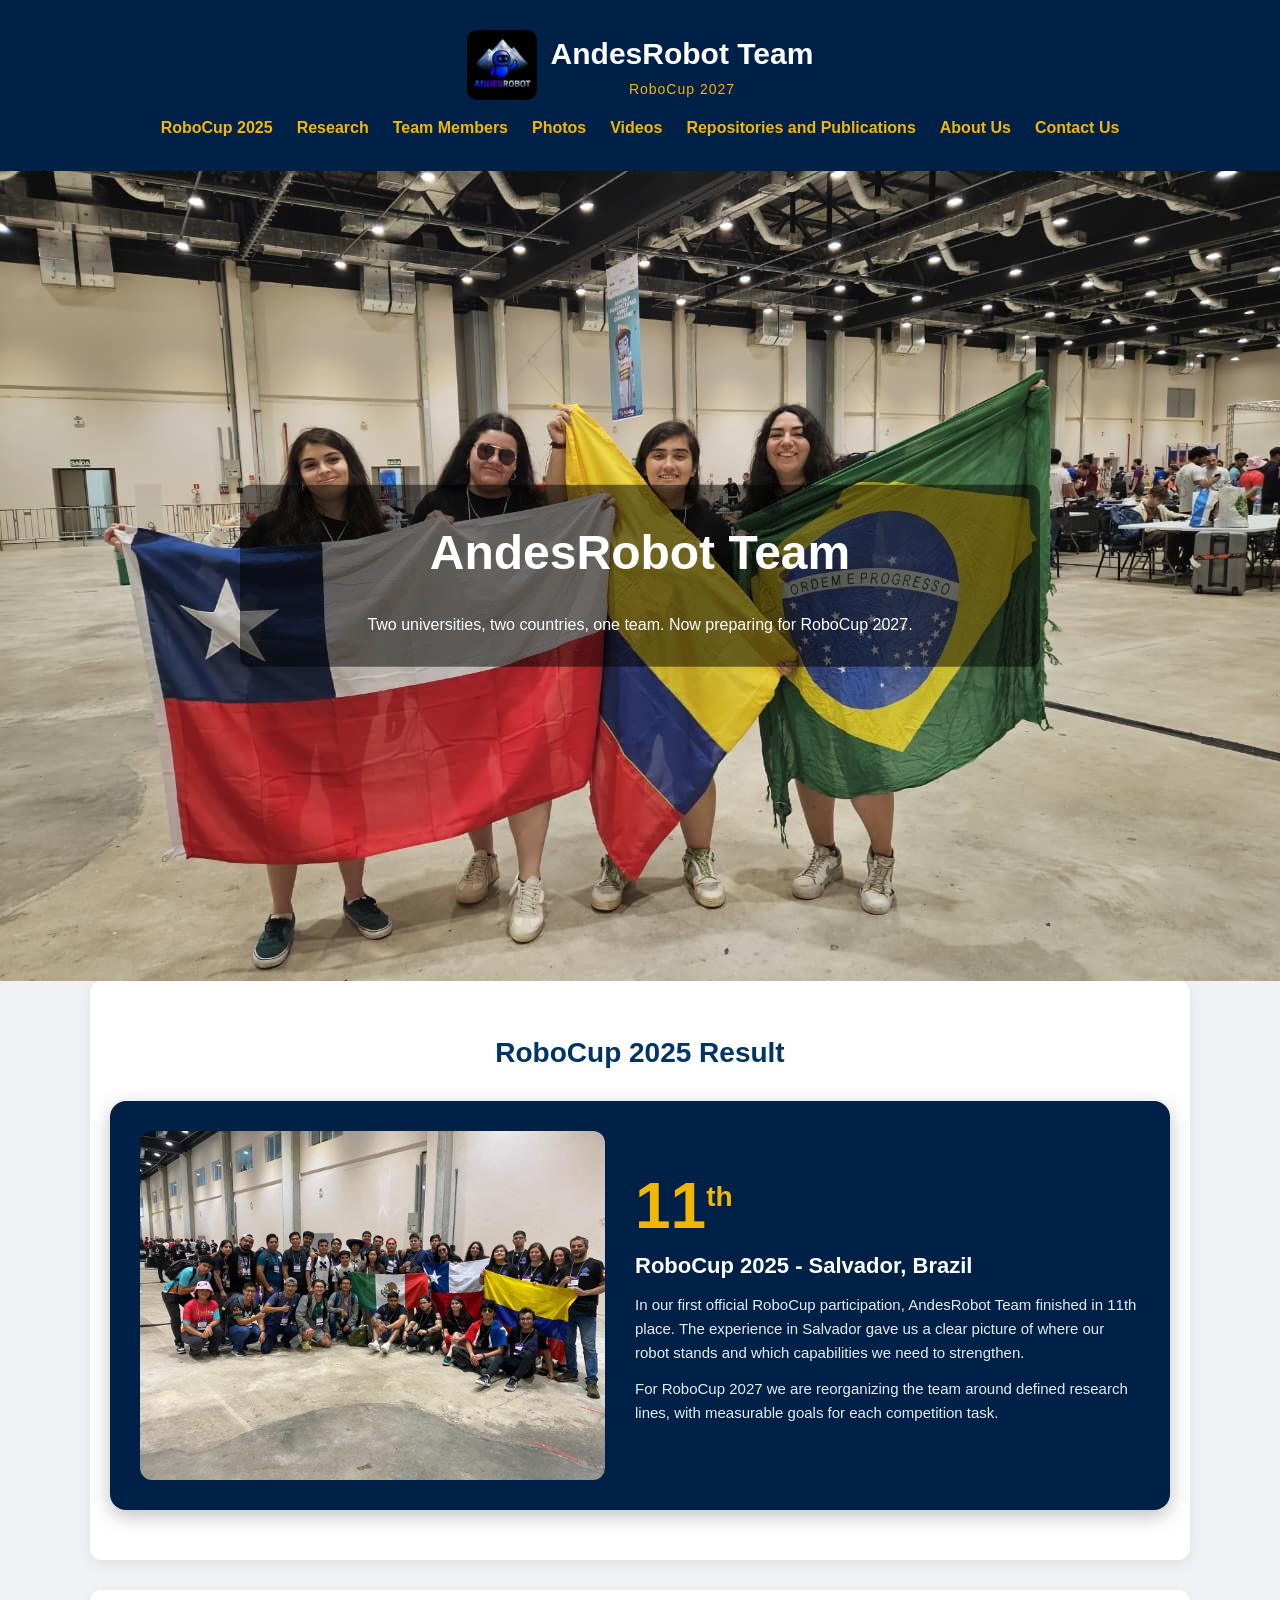
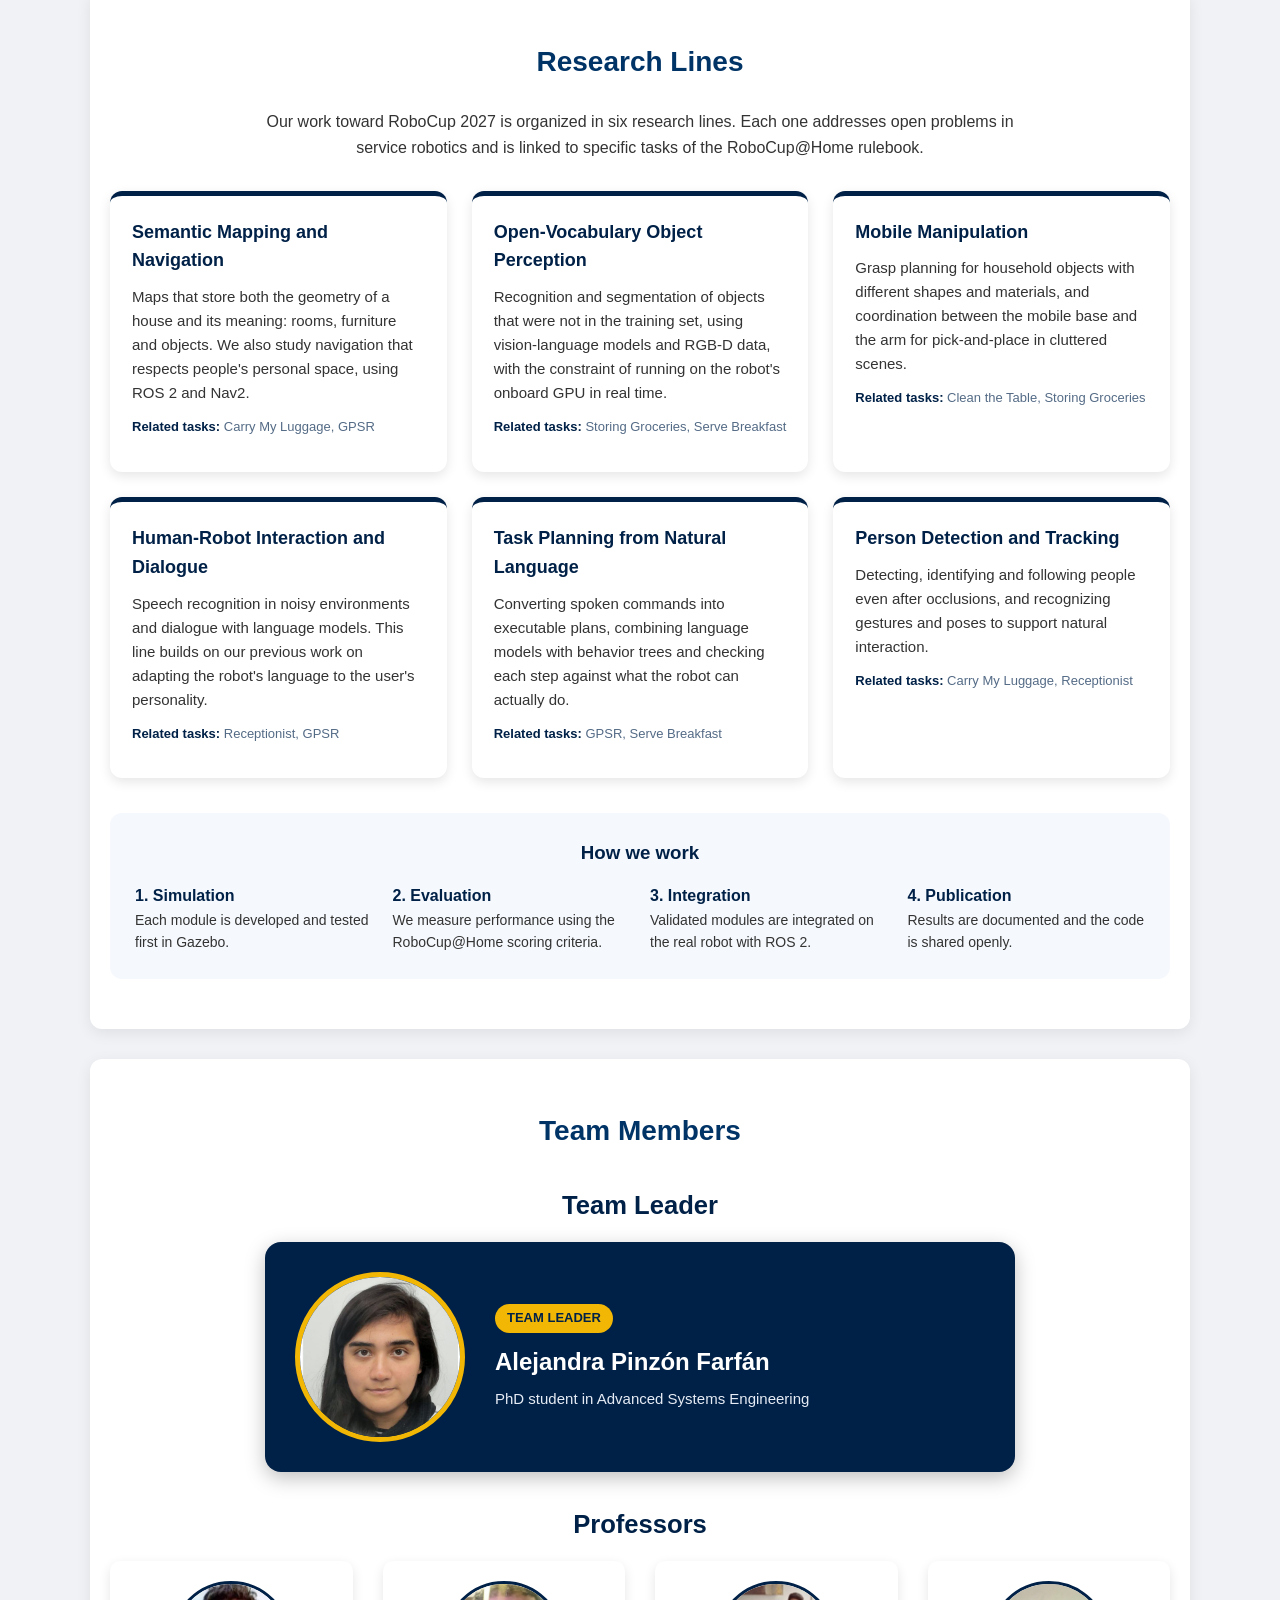
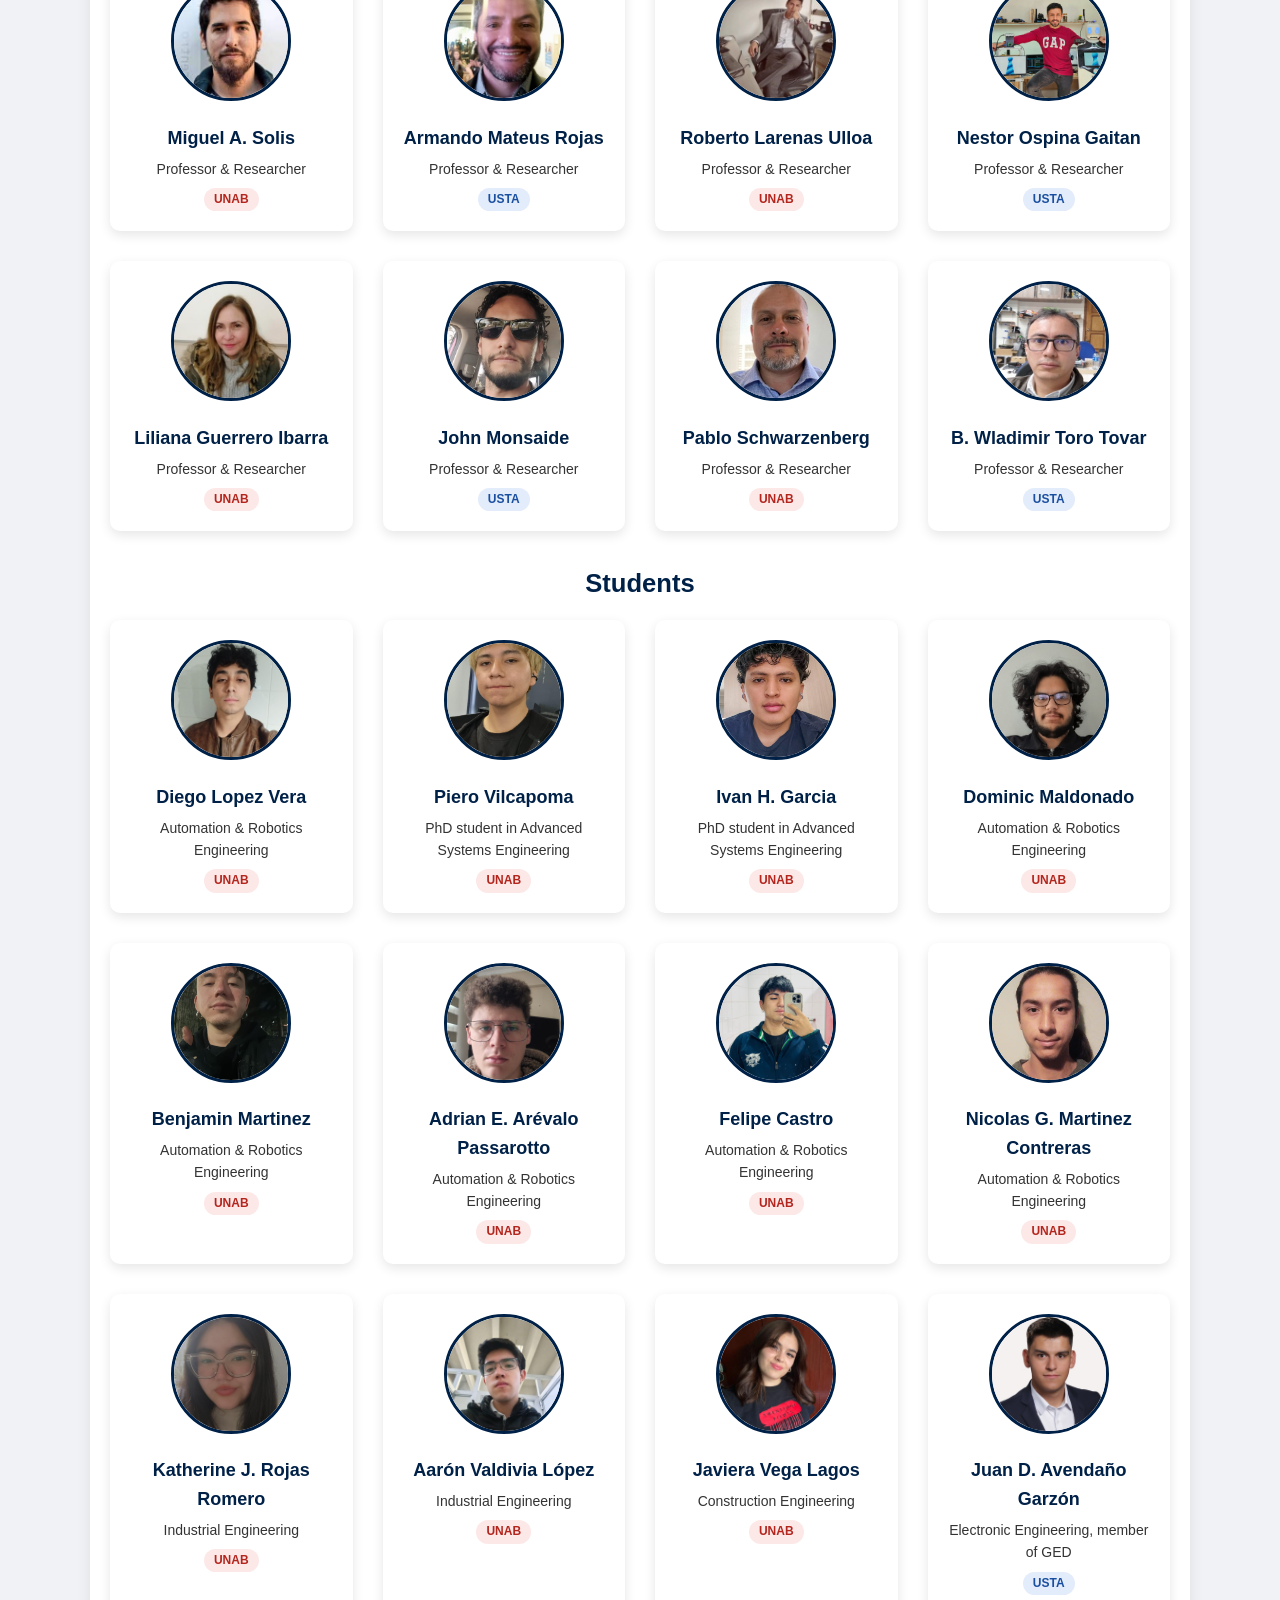
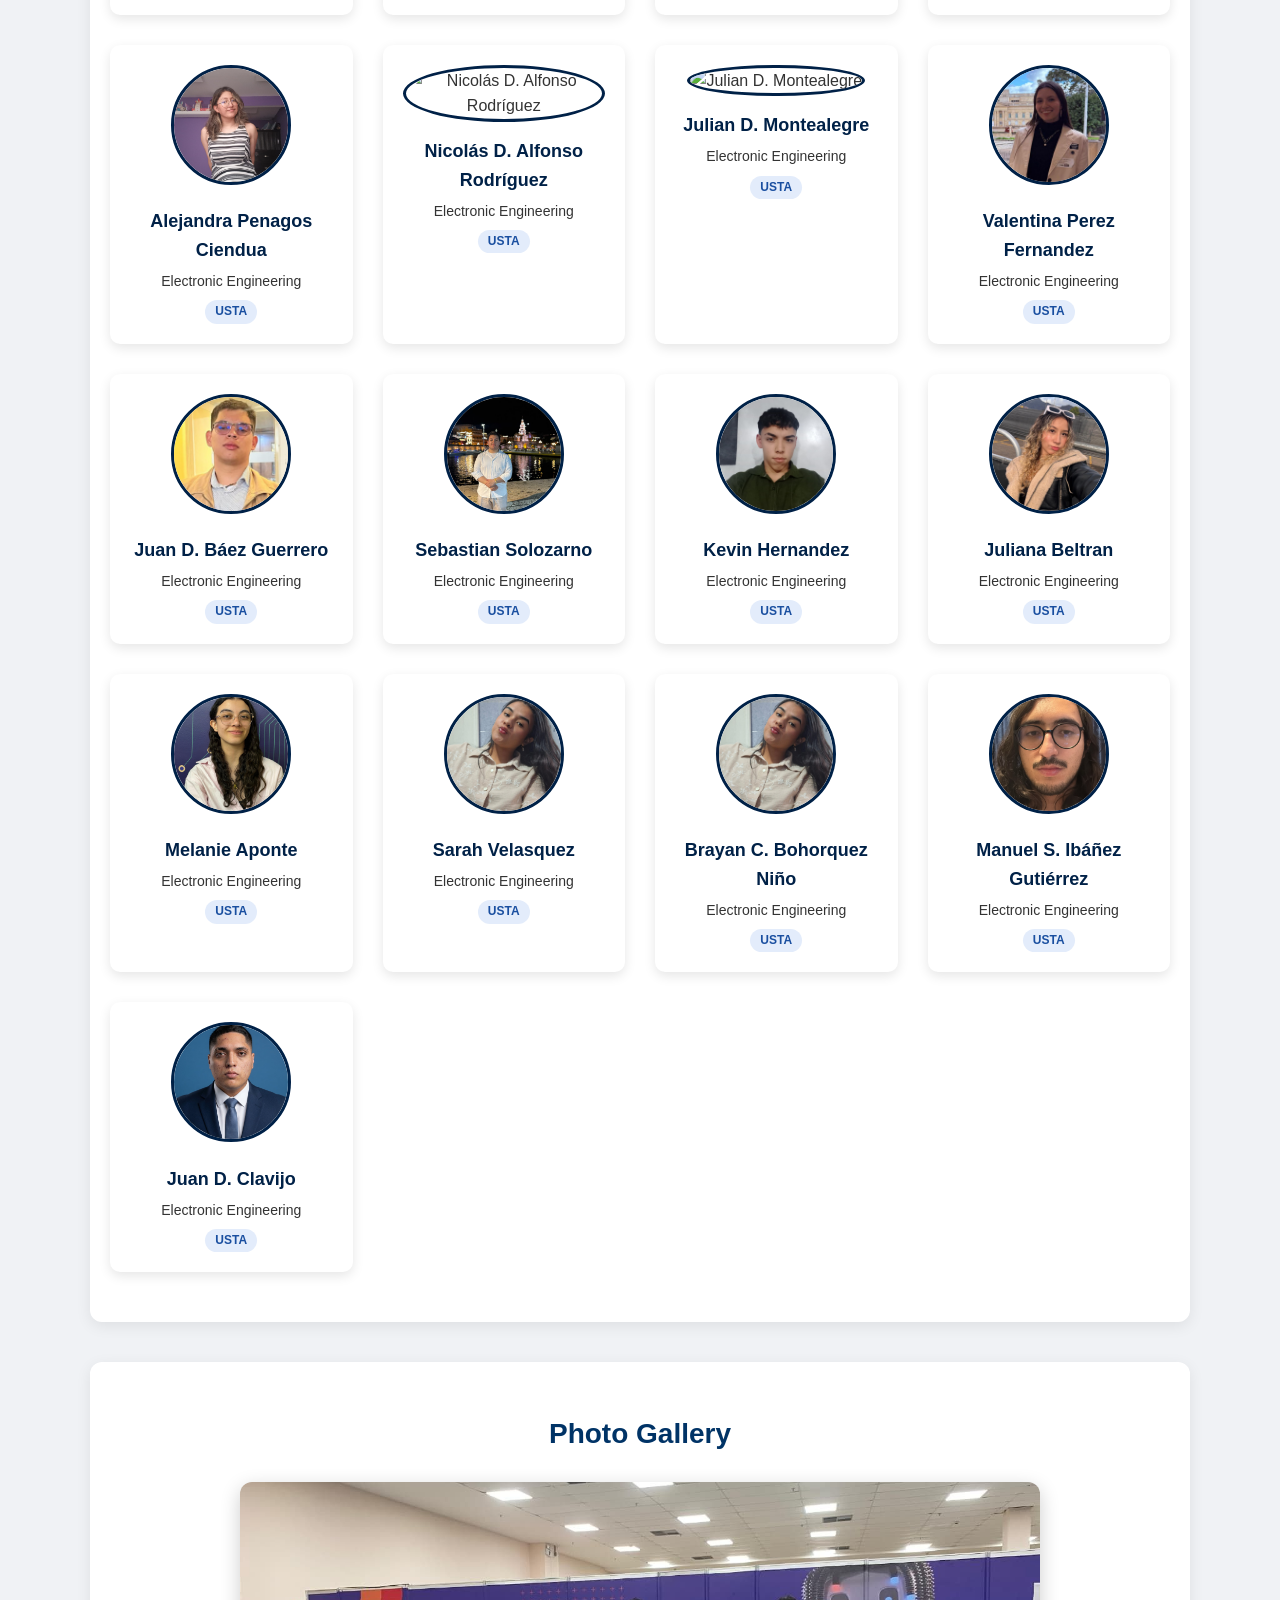
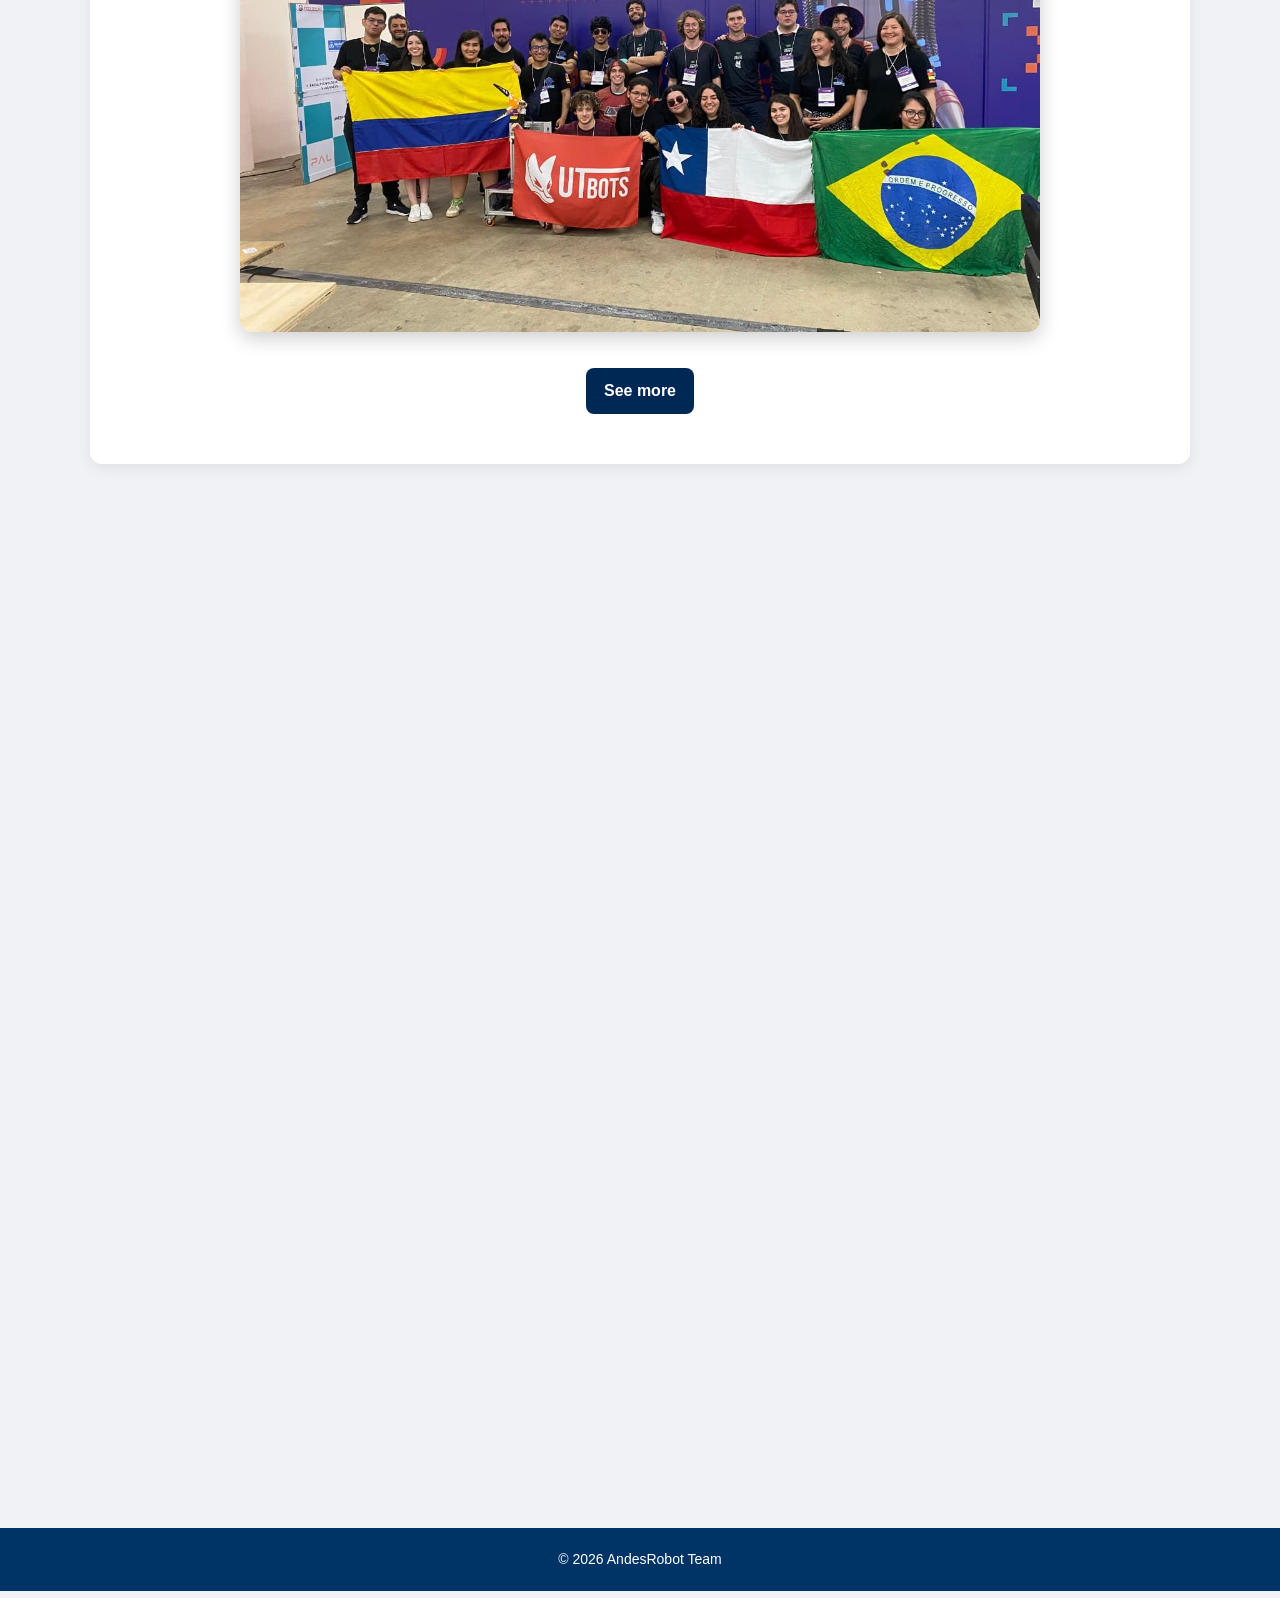
==== commit 2354604e: "Update index.html" ====
--- a/index.html
+++ b/index.html
@@ -312,21 +312,21 @@
       </div>
 
       <div class="card">
-        <img src="assets/img/members/sara.jpeg" alt="Alejandra Penagos Ciendua " />
+        <img src="assets/img/members/aleja_p.jpeg" alt="Alejandra Penagos Ciendua " />
         <h3>Alejandra Penagos Ciendua</h3>
         <p>Electronic Engineering</p>
         <span class="uni uni-usta">USTA</span>
       </div>
 
       <div class="card">
-        <img src="assets/img/members/sara.jpeg" alt="Nicolás D. Alfonso Rodríguez" />
+        <img src="assets/img/members/niko.jpeg" alt="Nicolás D. Alfonso Rodríguez" />
         <h3>Nicolás D. Alfonso Rodríguez</h3>
         <p>Electronic Engineering</p>
         <span class="uni uni-usta">USTA</span>
       </div>
 
       <div class="card">
-        <img src="assets/img/members/sara.jpeg" alt="Julian D. Montealegre " />
+        <img src="assets/img/members/juli.jpeg" alt="Julian D. Montealegre " />
         <h3>Julian D. Montealegre</h3>
         <p>Electronic Engineering</p>
         <span class="uni uni-usta">USTA</span>
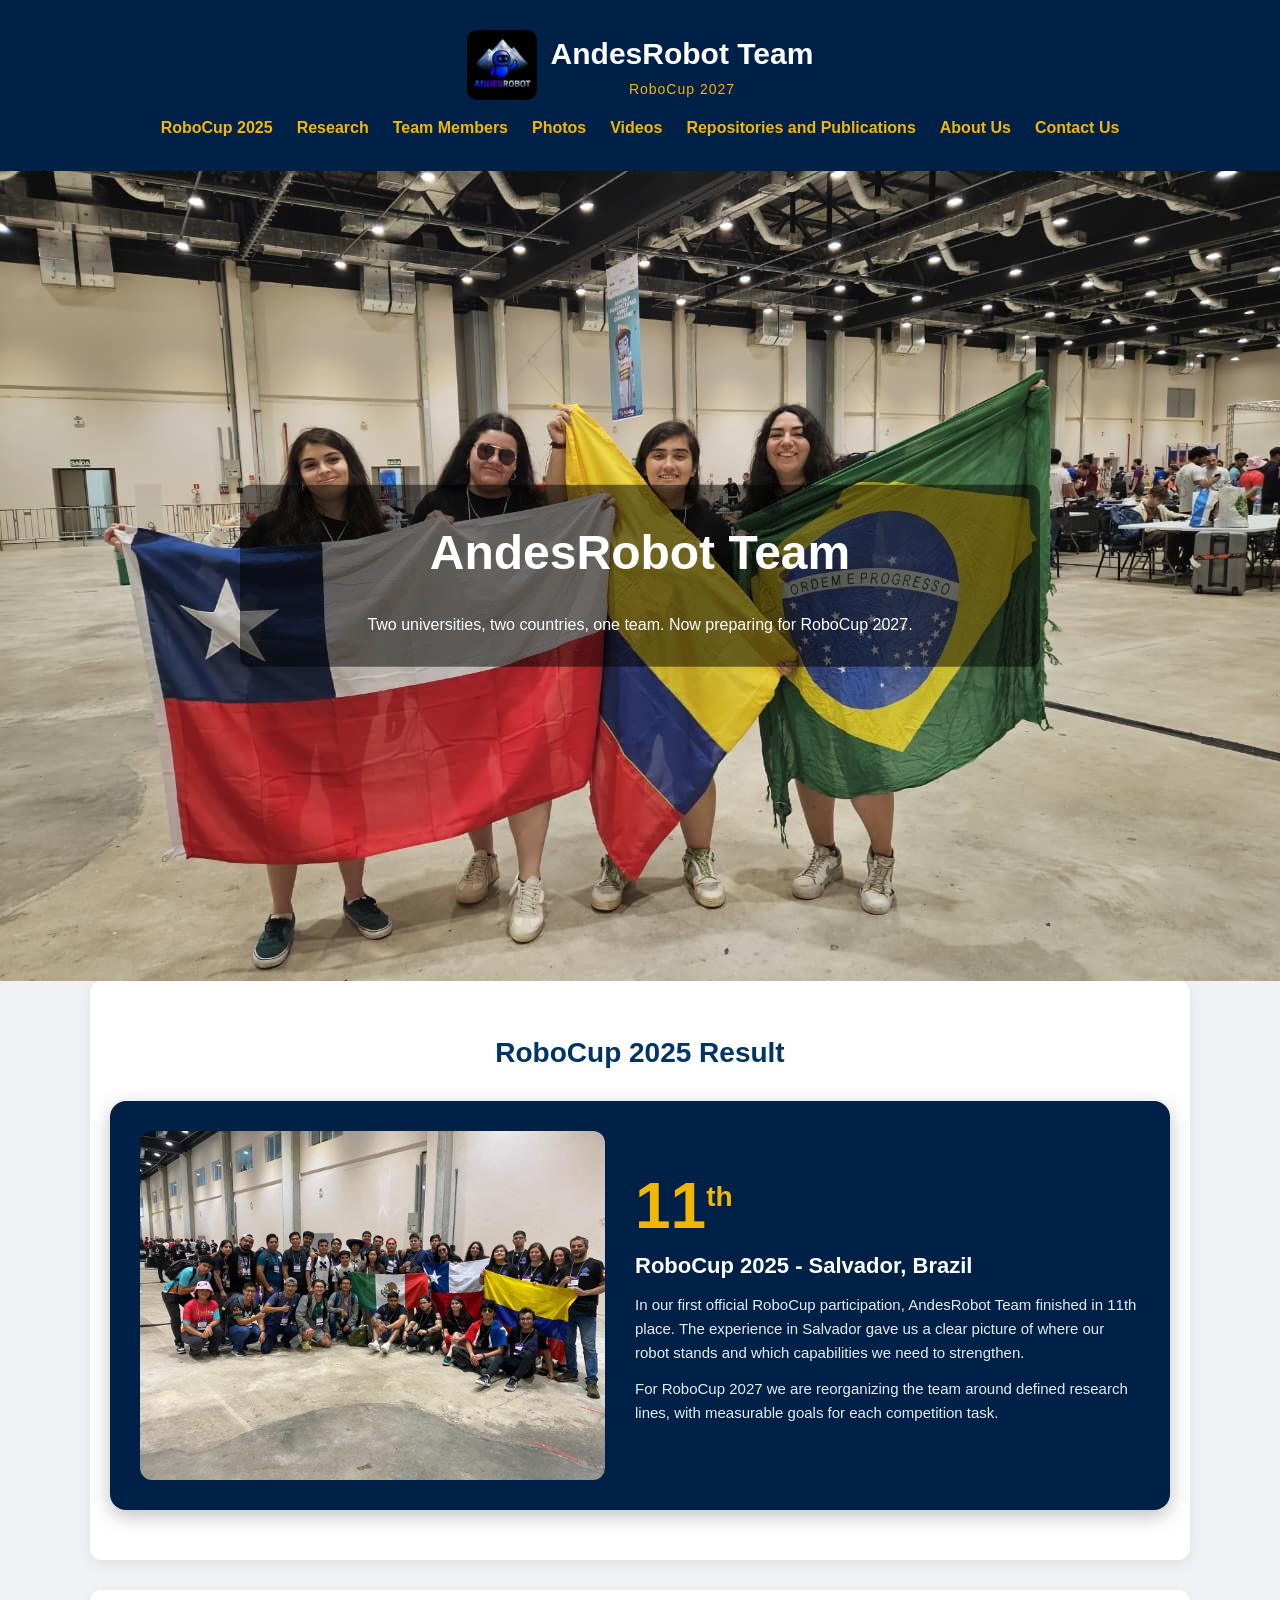
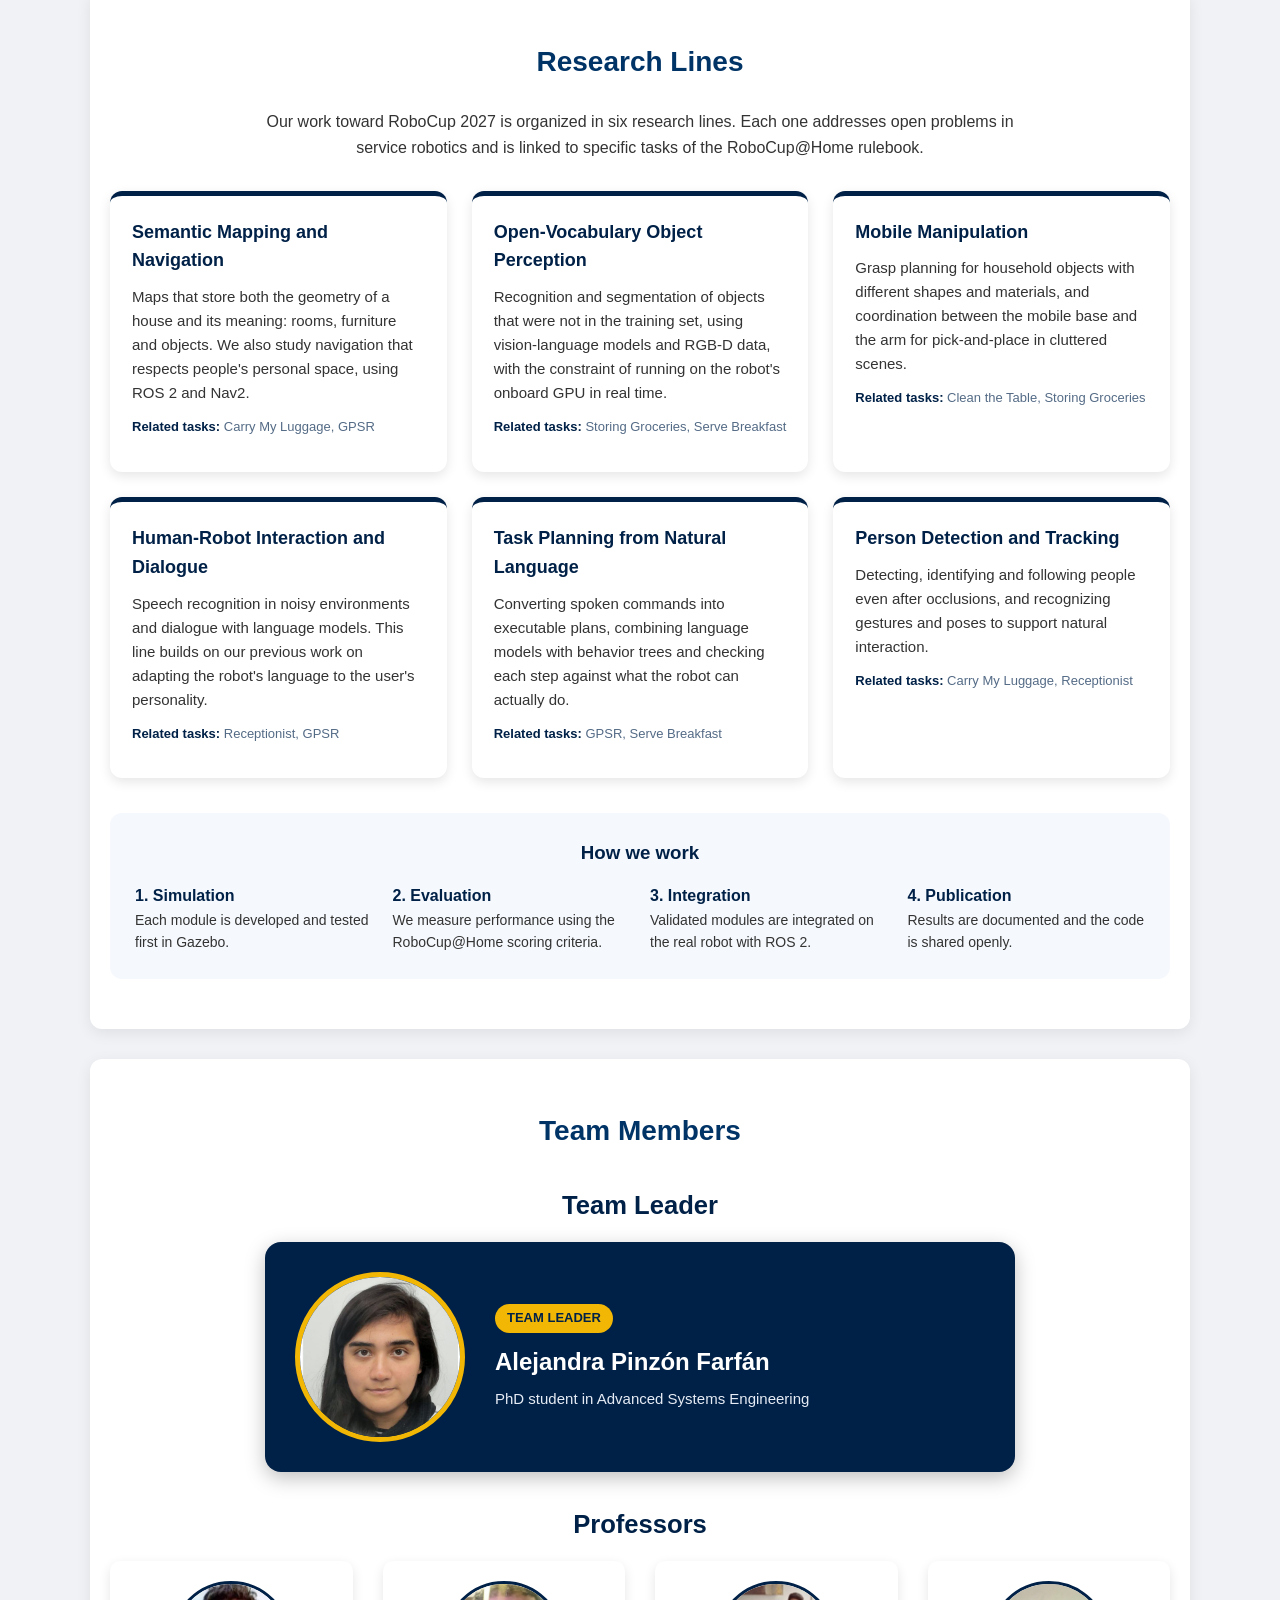
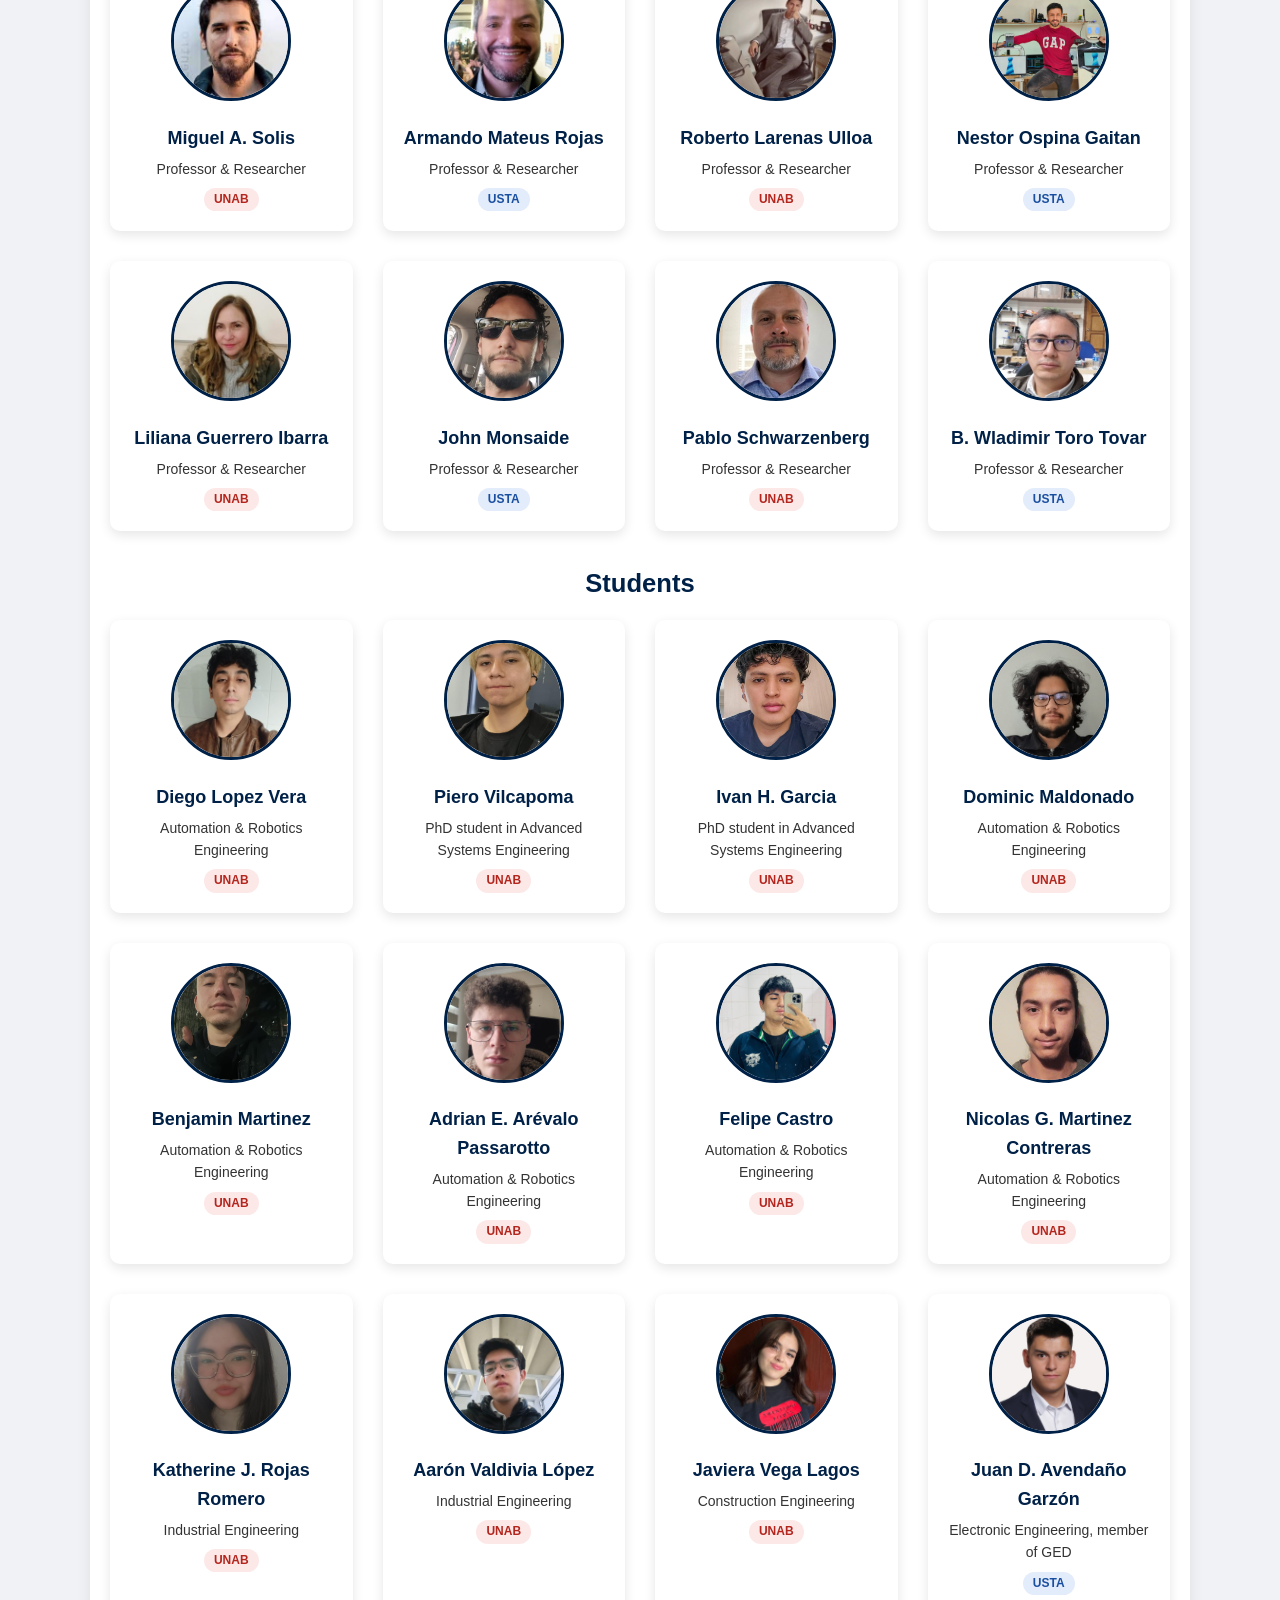
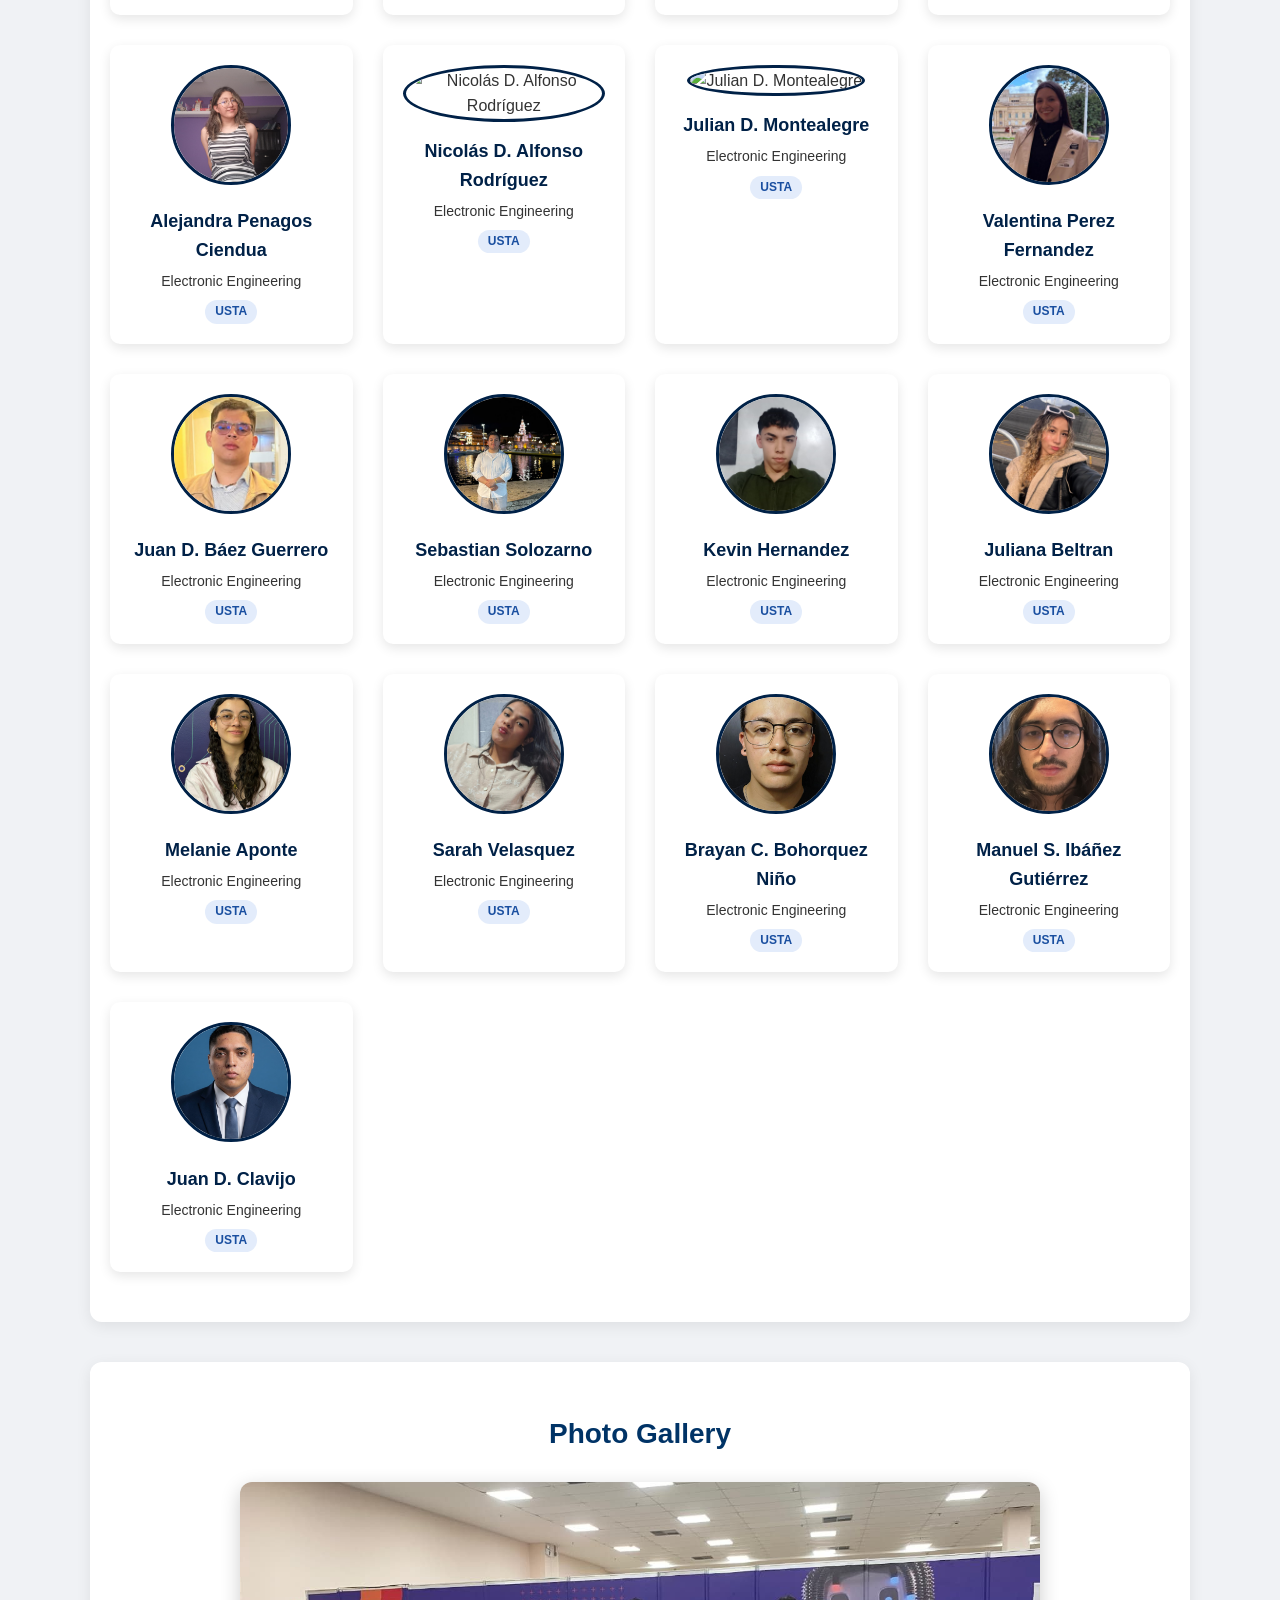
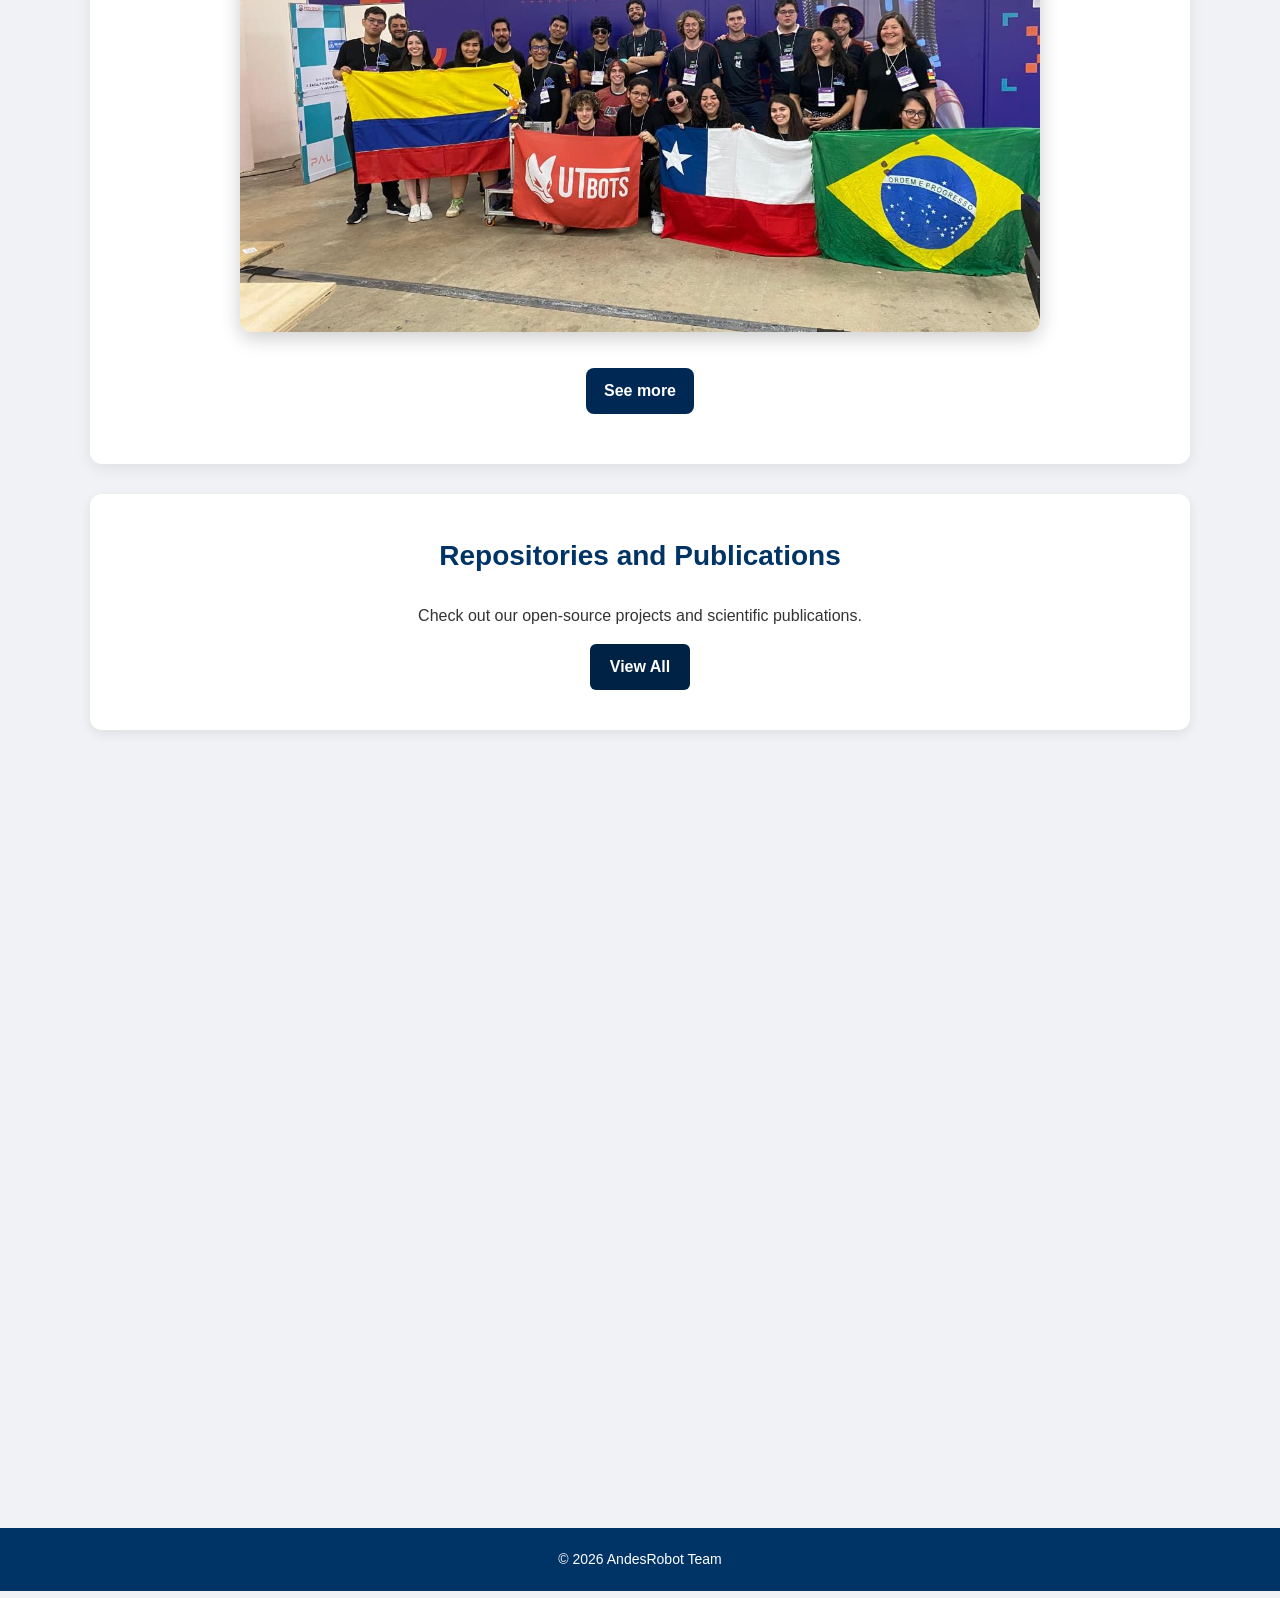
==== commit 86f0a9df: "Update index.html" ====
--- a/index.html
+++ b/index.html
@@ -383,7 +383,7 @@
       </div>
 
       <div class="card">
-        <img src="assets/img/members/sara.jpeg" alt="Brayan C. Bohorquez Niño" />
+        <img src="assets/img/members/brayan.jpeg" alt="Brayan C. Bohorquez Niño" />
         <h3>Brayan C. Bohorquez Niño</h3>
         <p>Electronic Engineering</p>
         <span class="uni uni-usta">USTA</span>
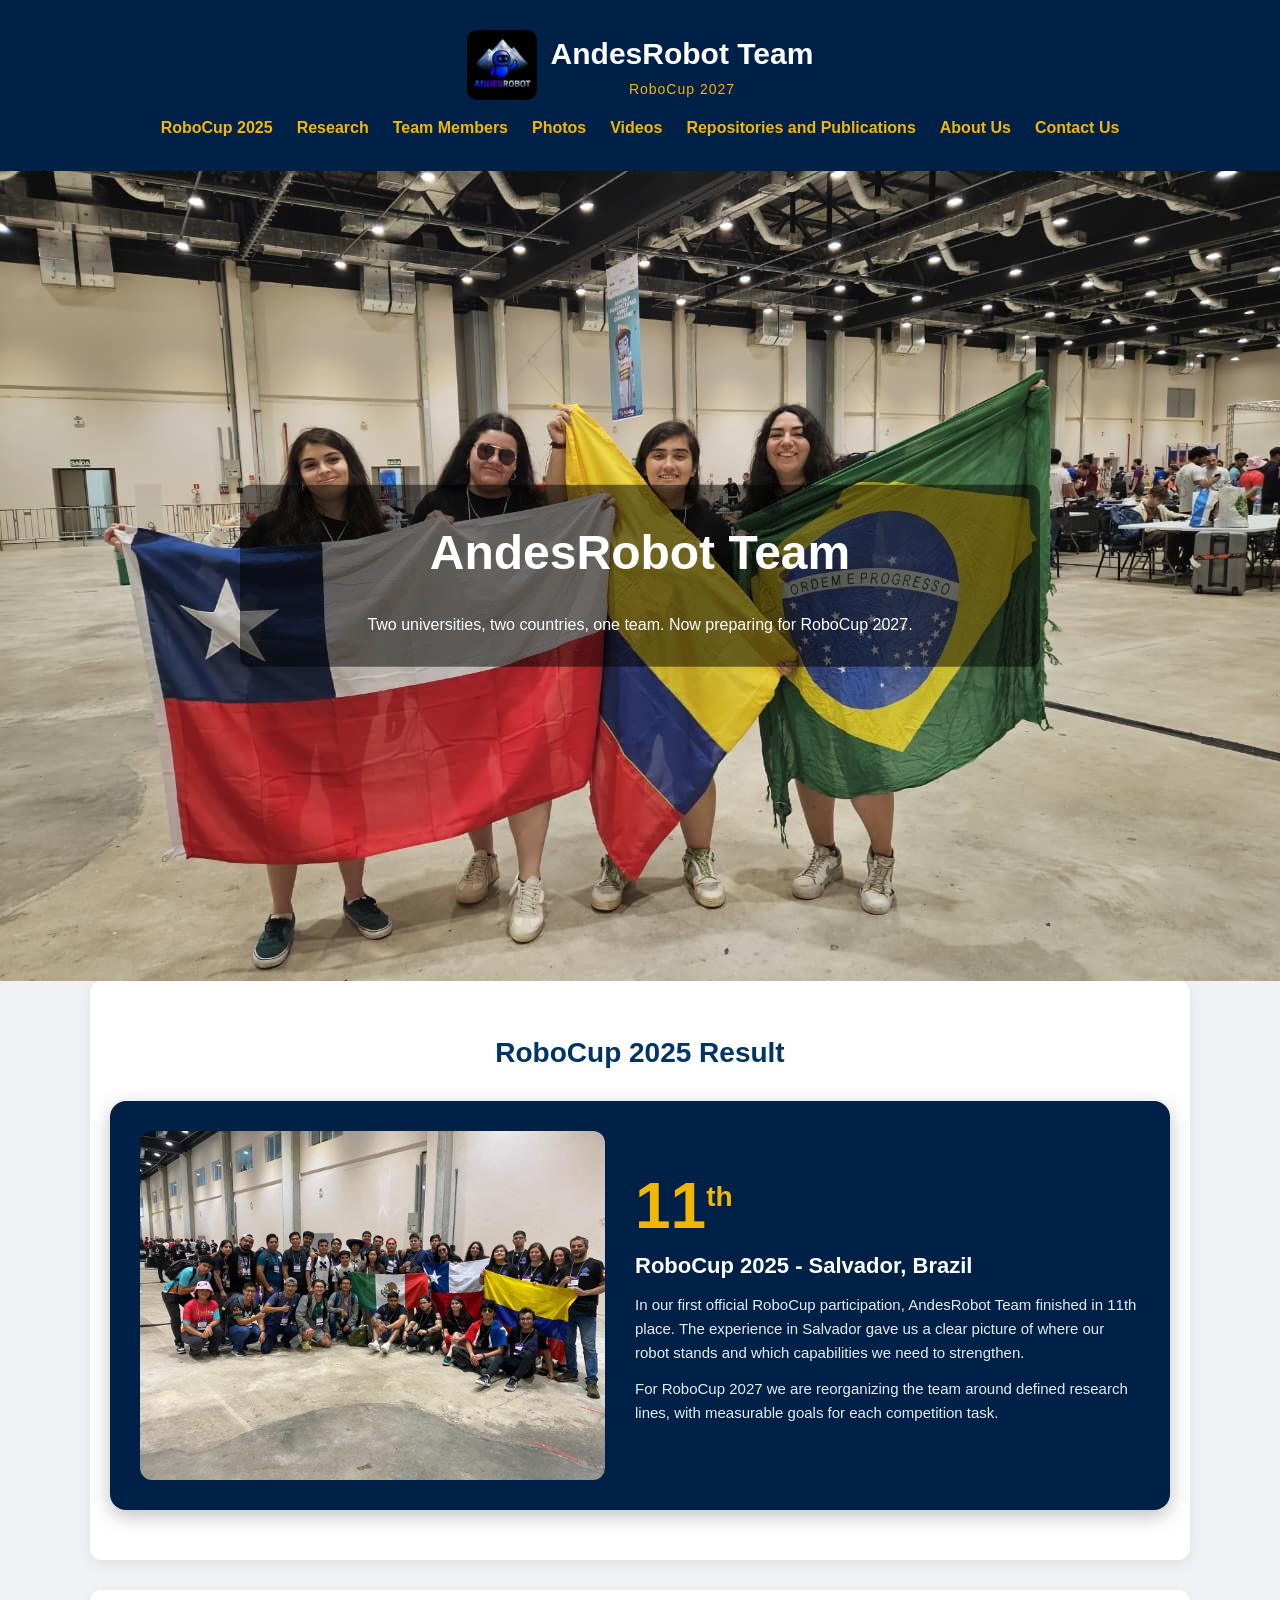
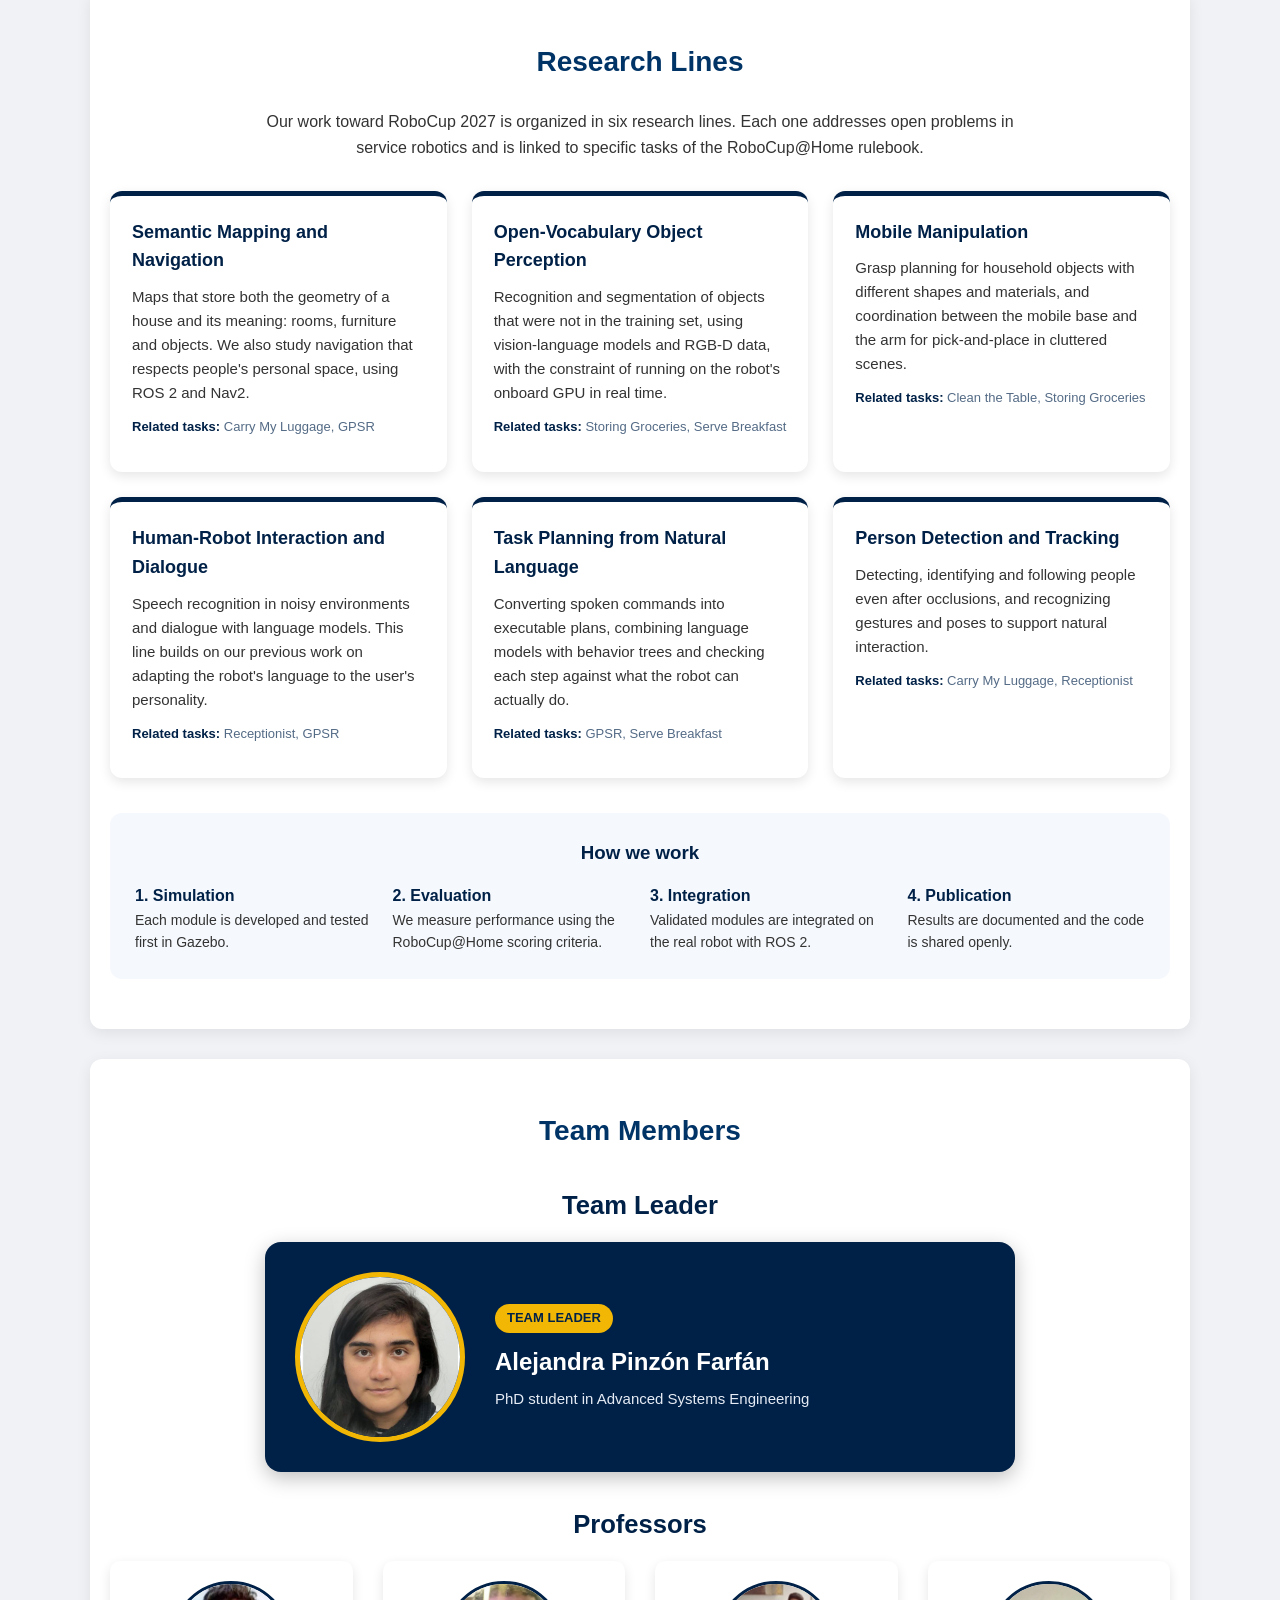
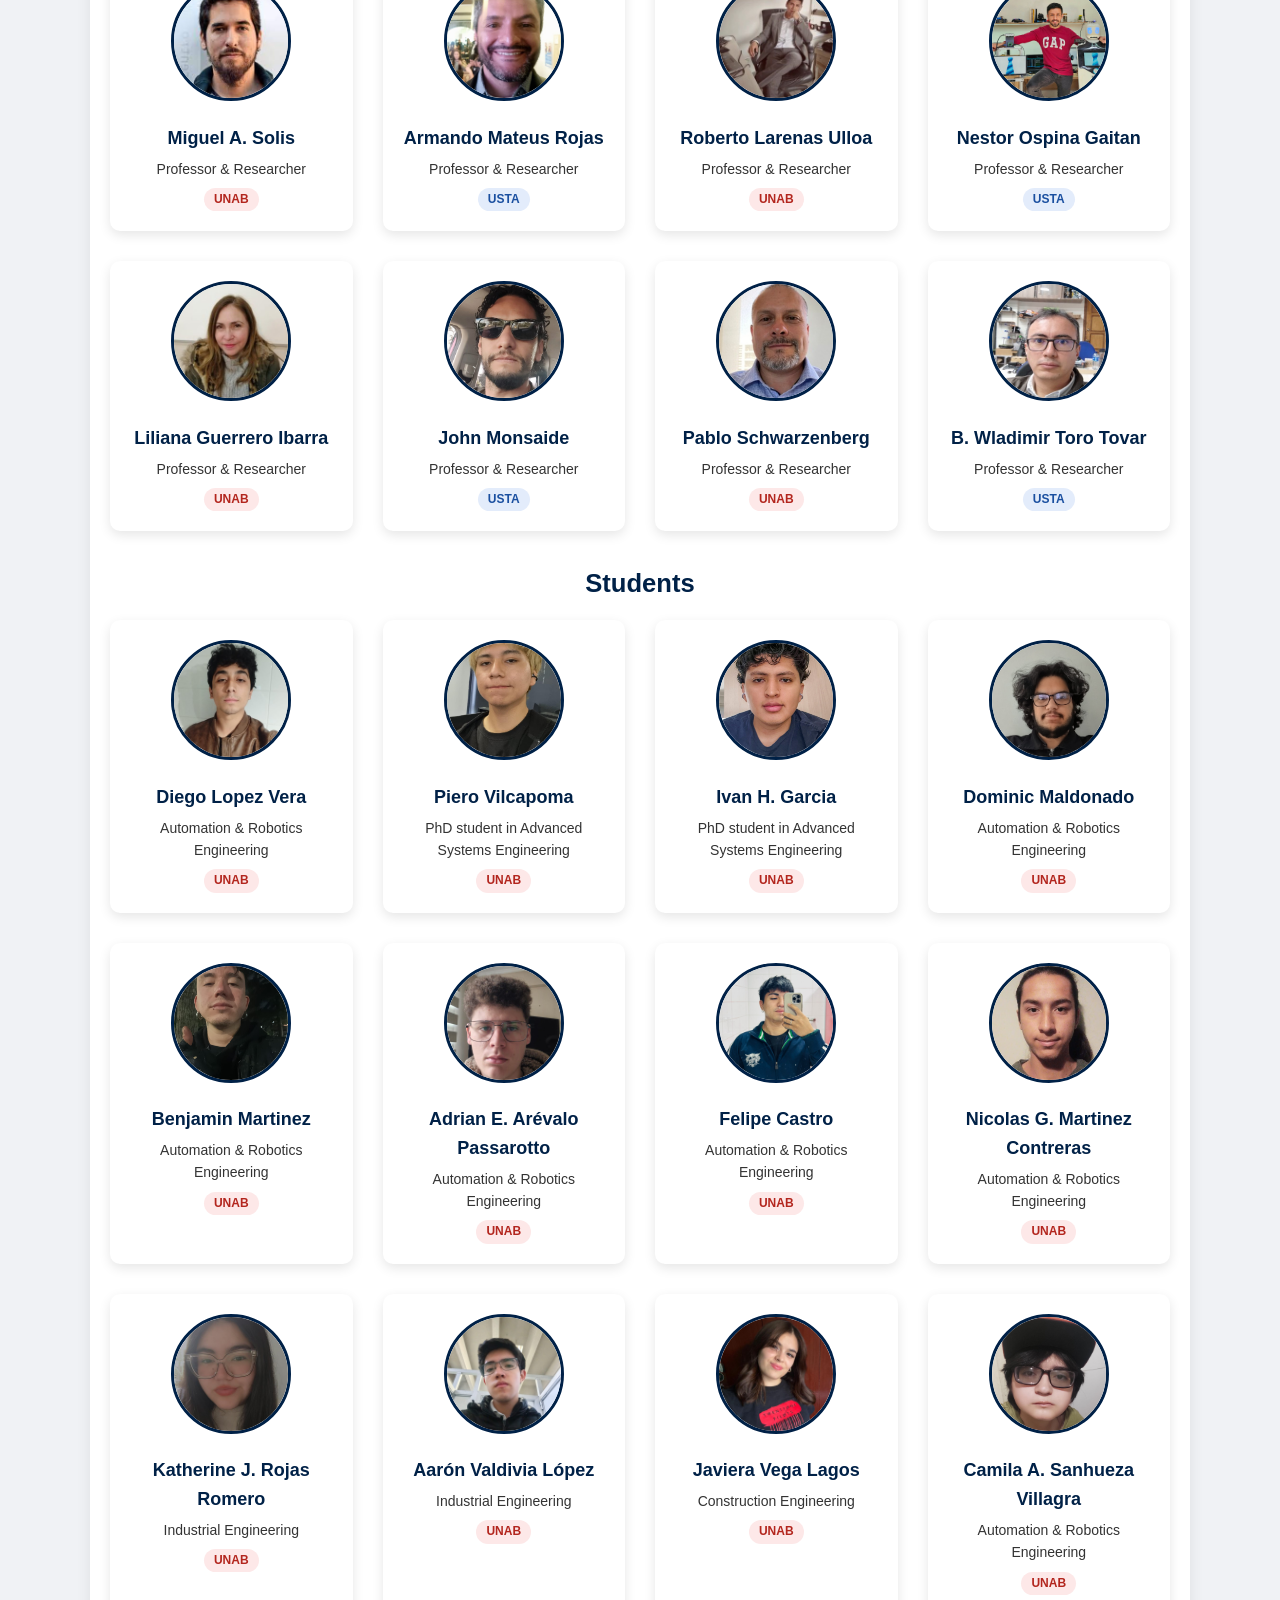
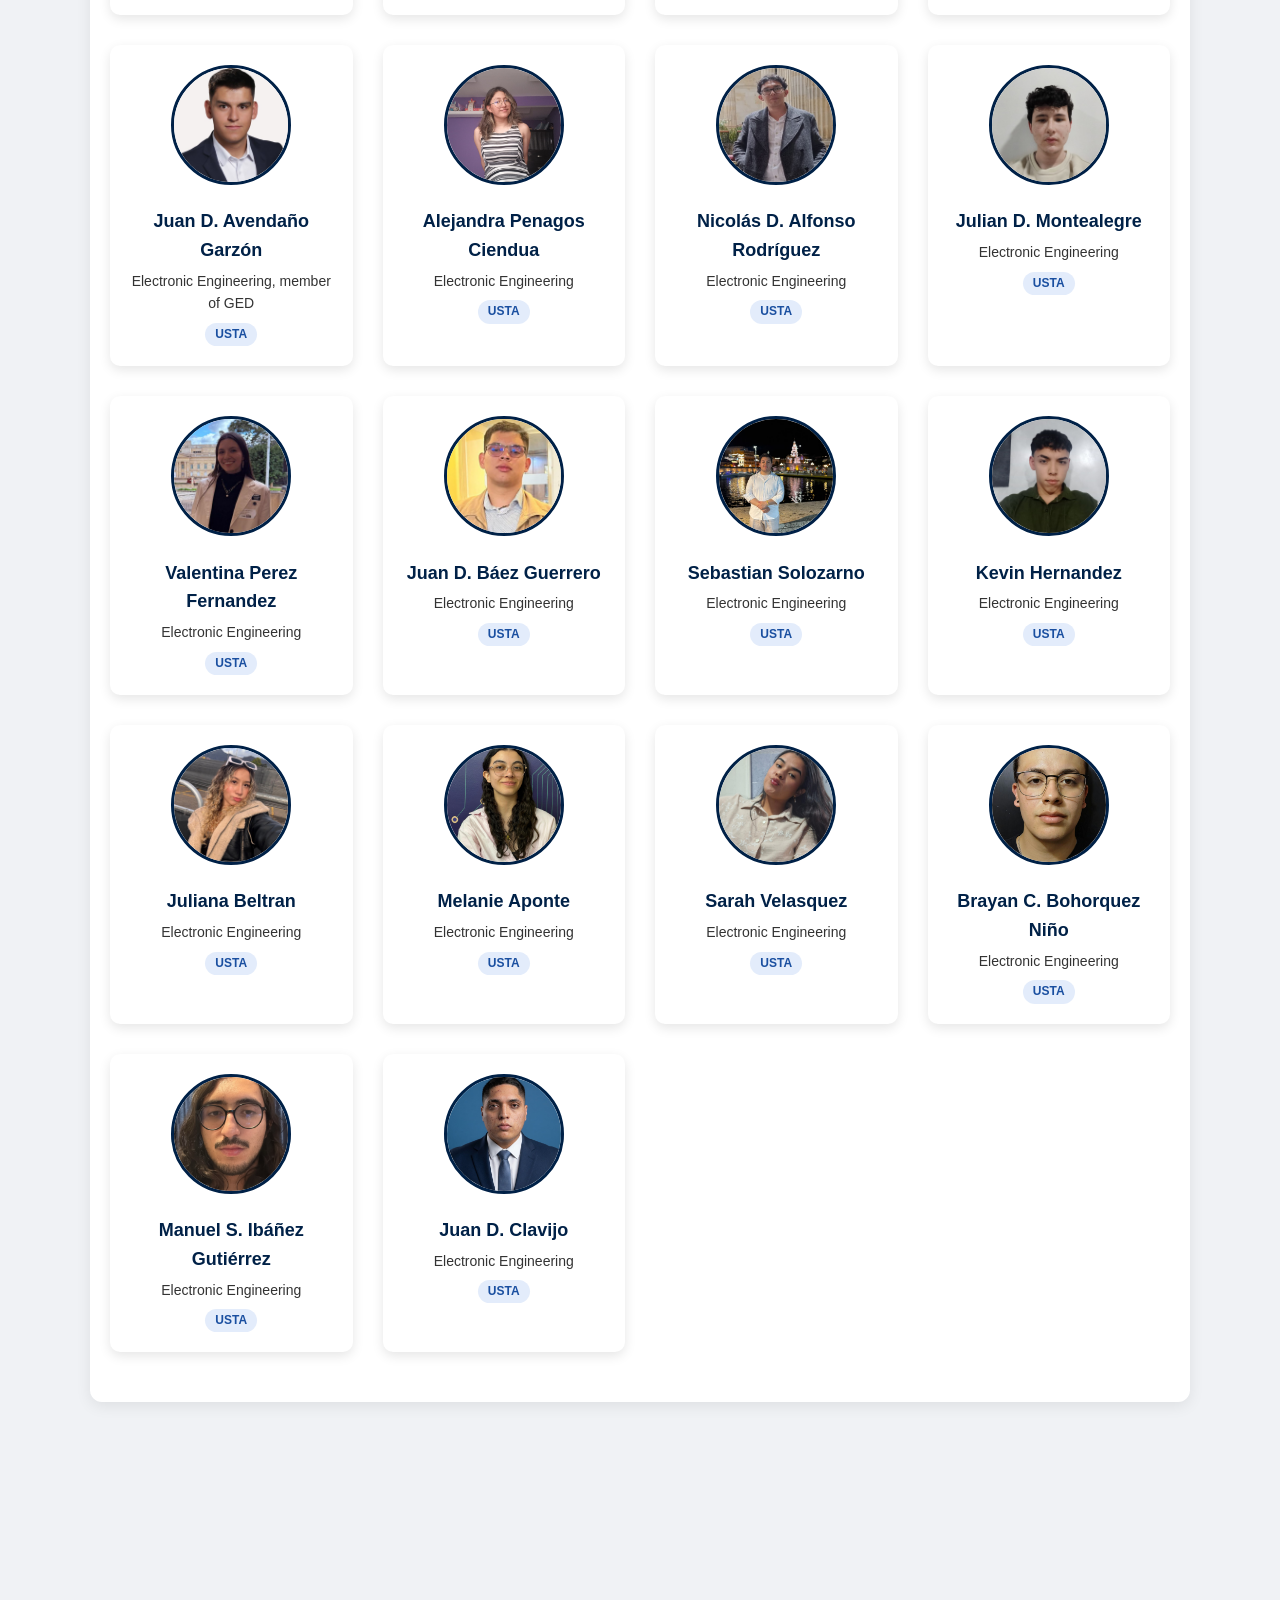
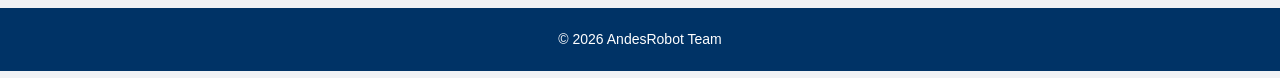
==== commit 762a175e: "Update index.html" ====
--- a/index.html
+++ b/index.html
@@ -305,6 +305,13 @@
       </div>
 
       <div class="card">
+        <img src="assets/img/members/camila.jpeg" alt="Camila A. Sanhueza Villagra" />
+        <h3>Camila A. Sanhueza Villagra</h3>
+        <p>Automation &amp; Robotics Engineering</p>
+        <span class="uni uni-unab">UNAB</span>
+      </div>
+
+      <div class="card">
         <img src="assets/img/members/topo.jpg" alt="Juan Avendaño" />
         <h3>Juan D. Avendaño Garzón</h3>
         <p>Electronic Engineering, member of GED</p>
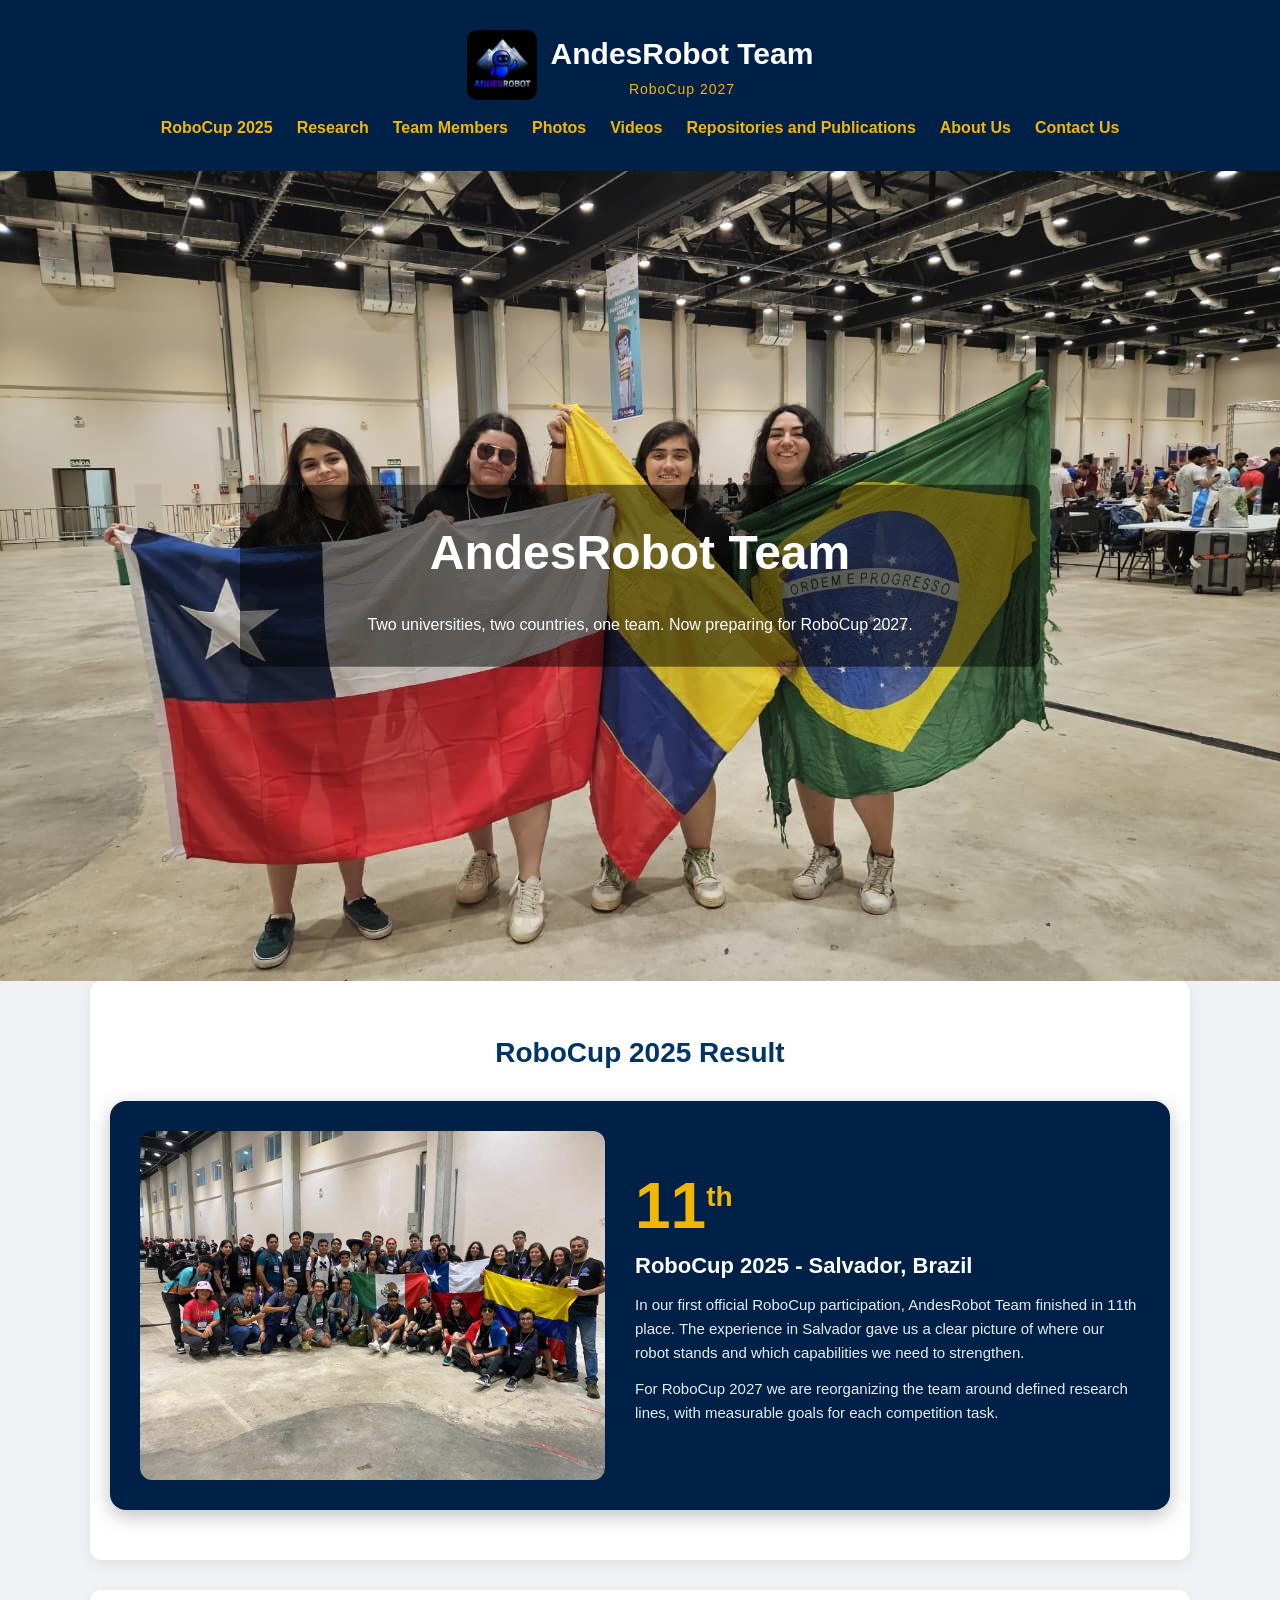
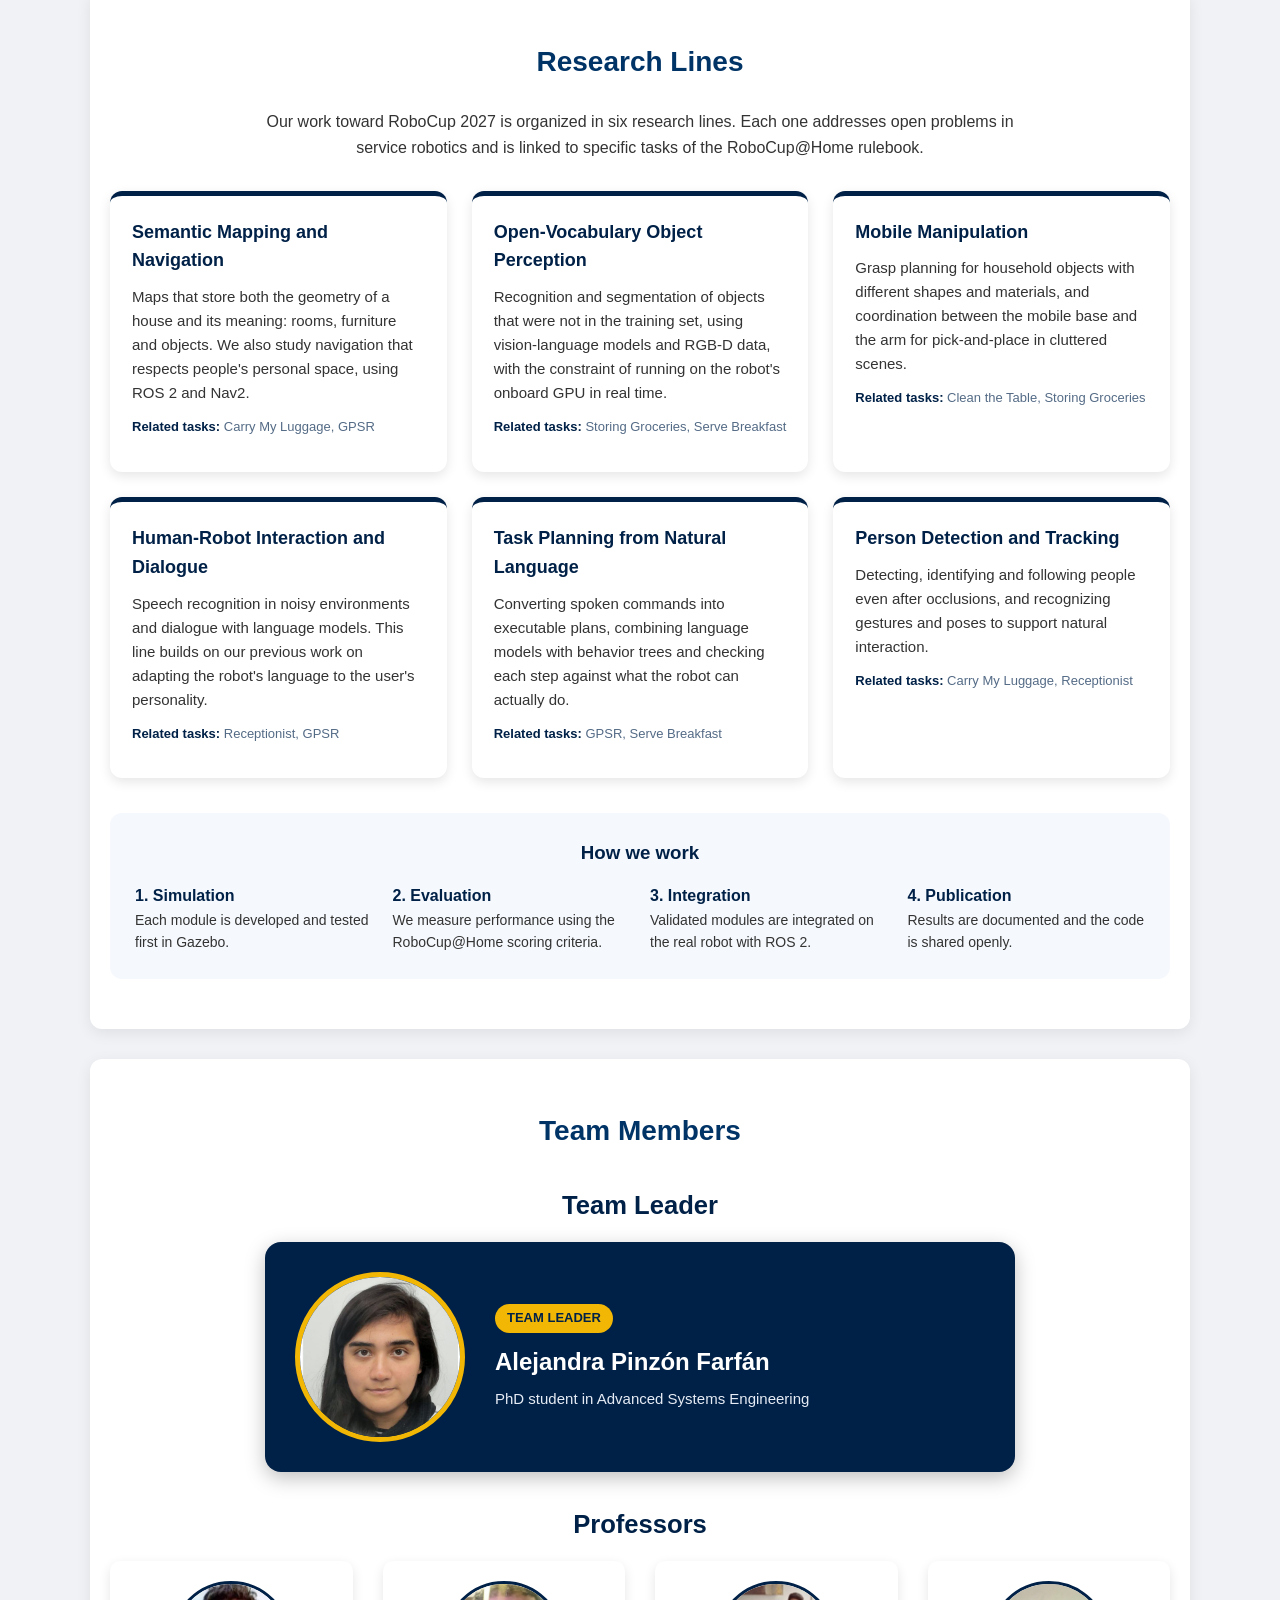
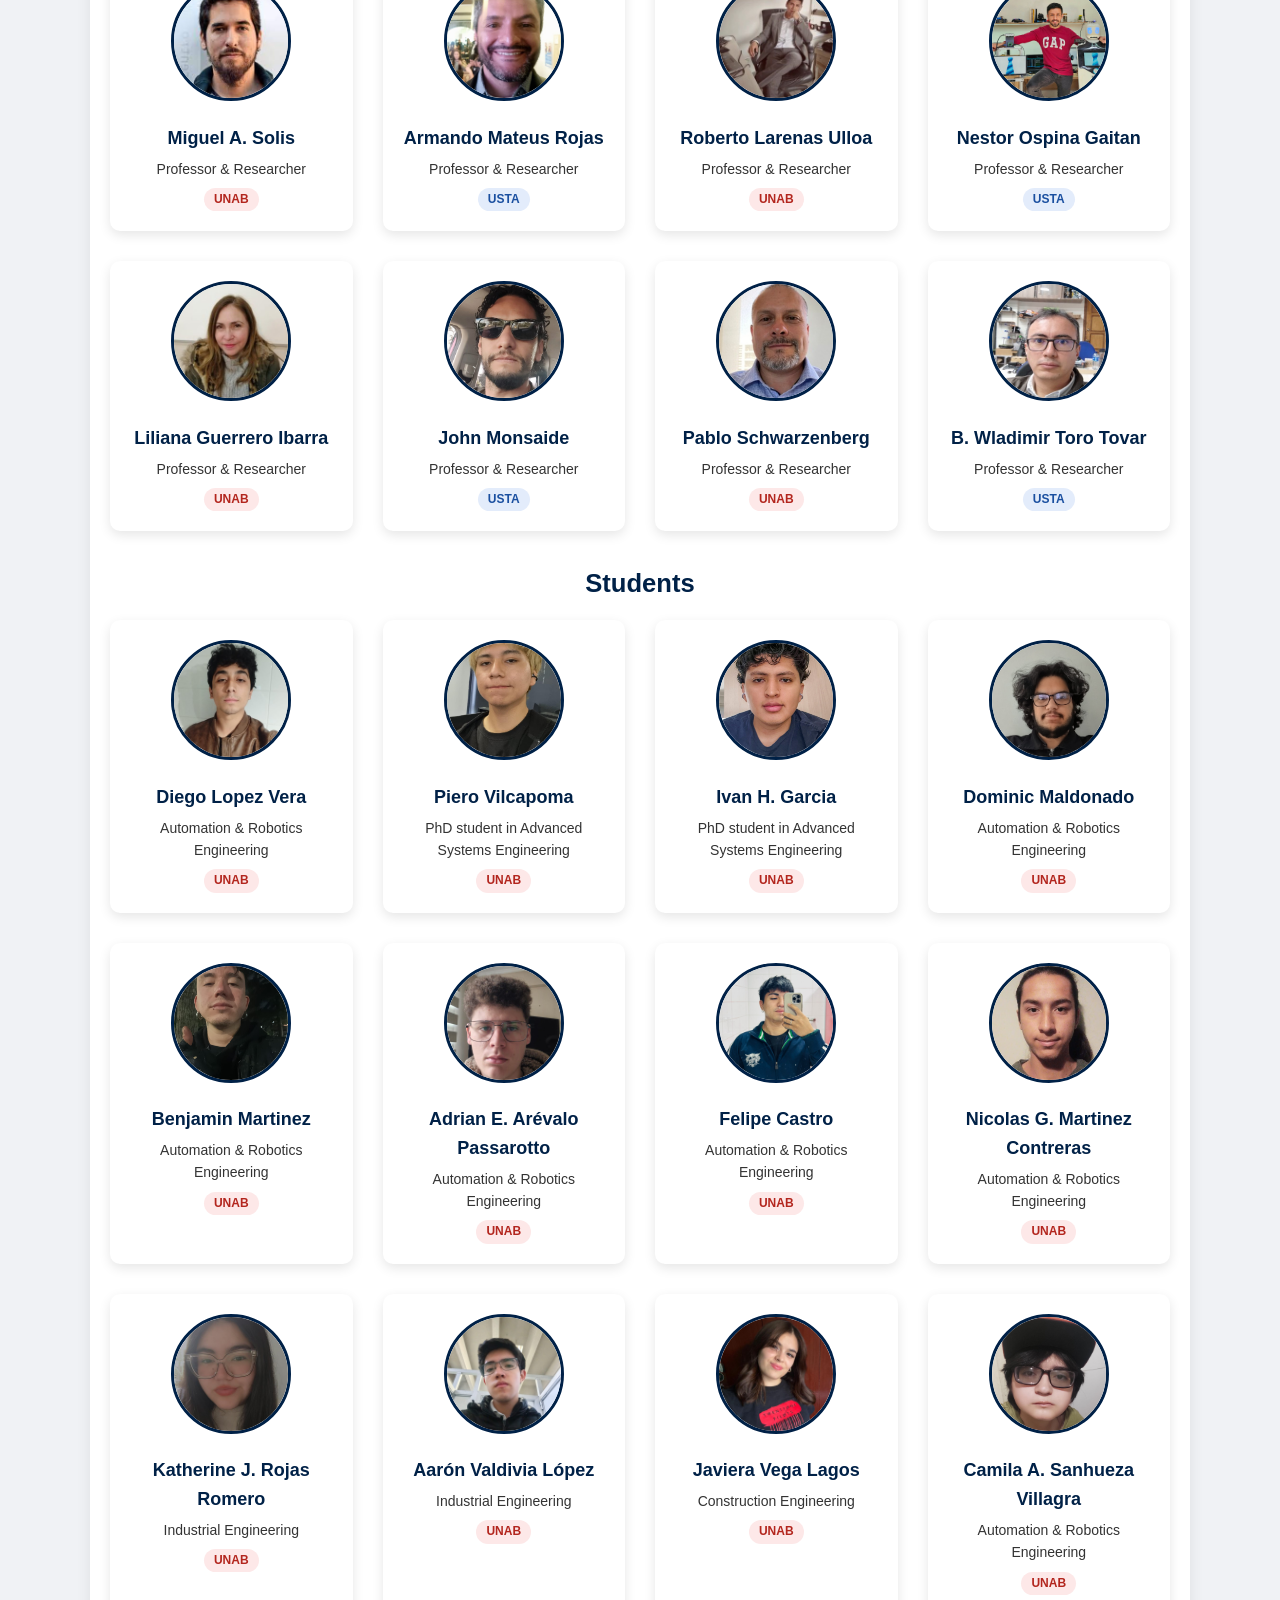
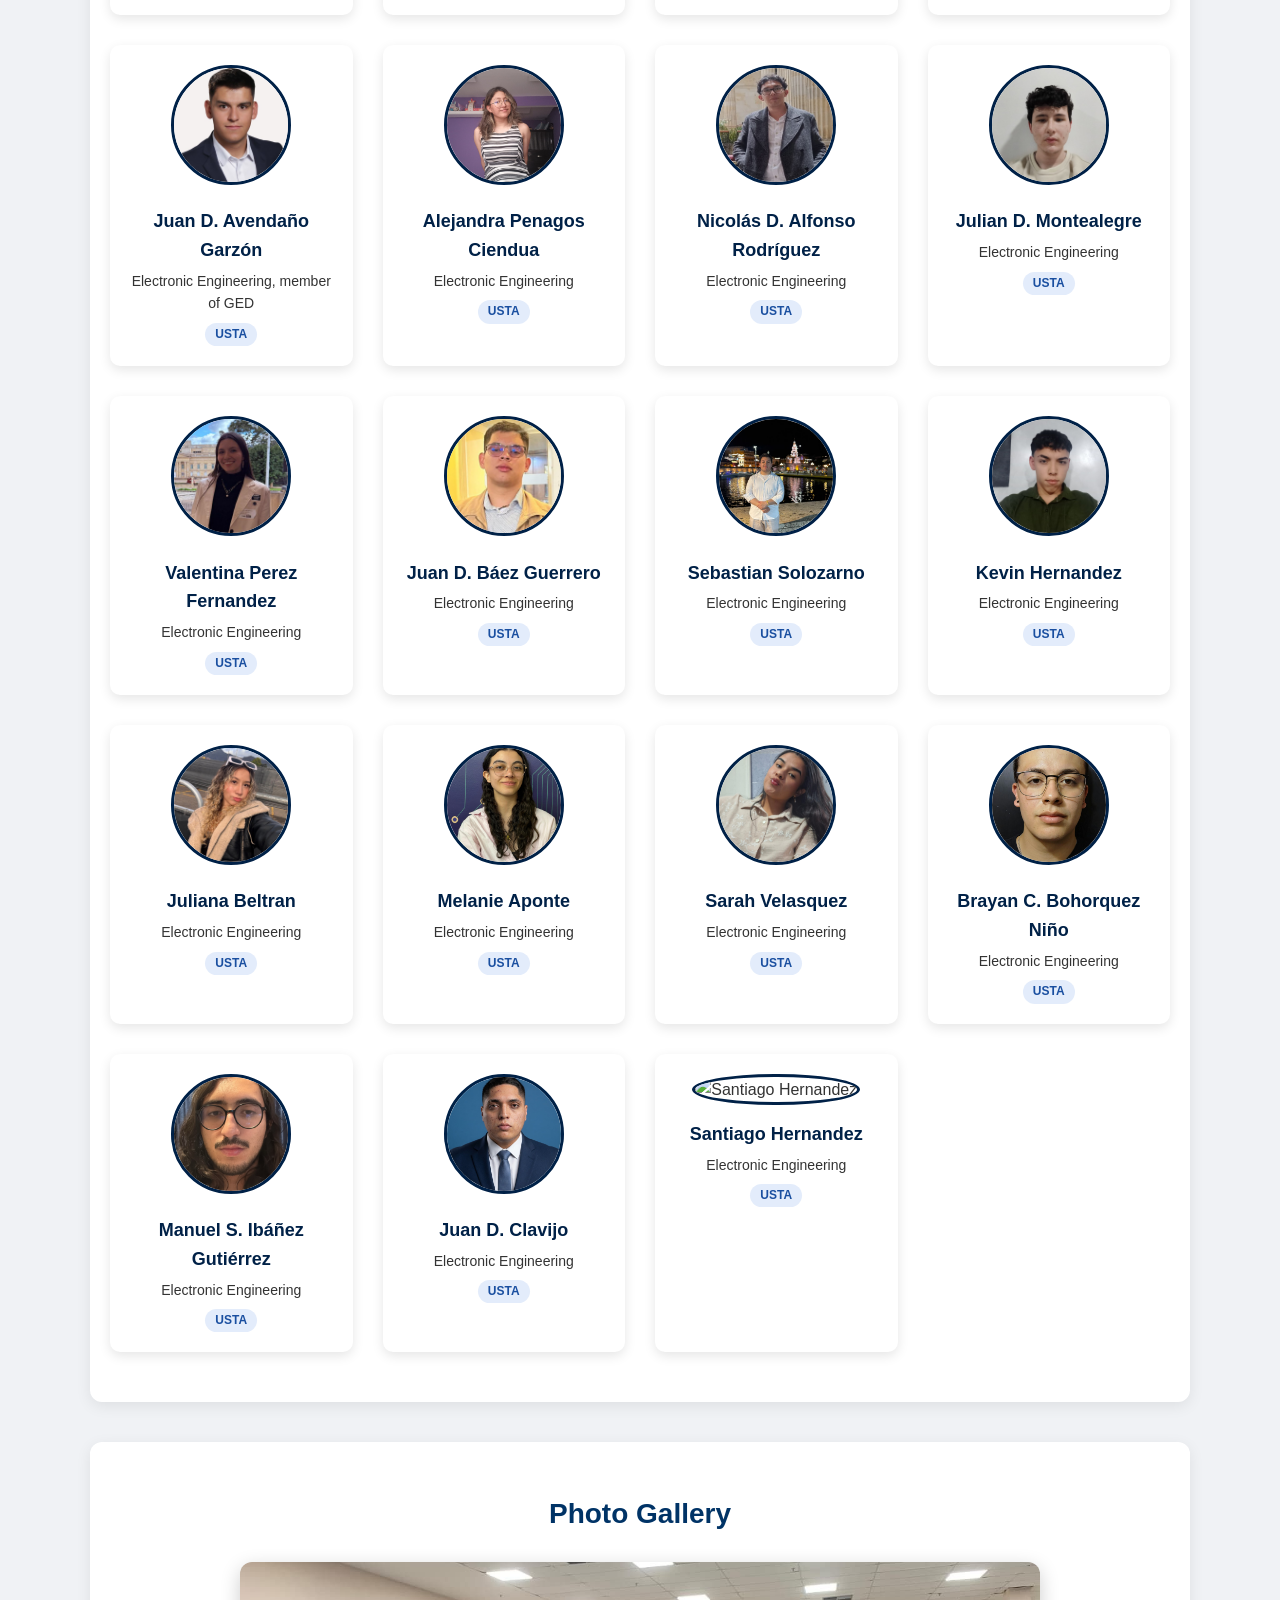
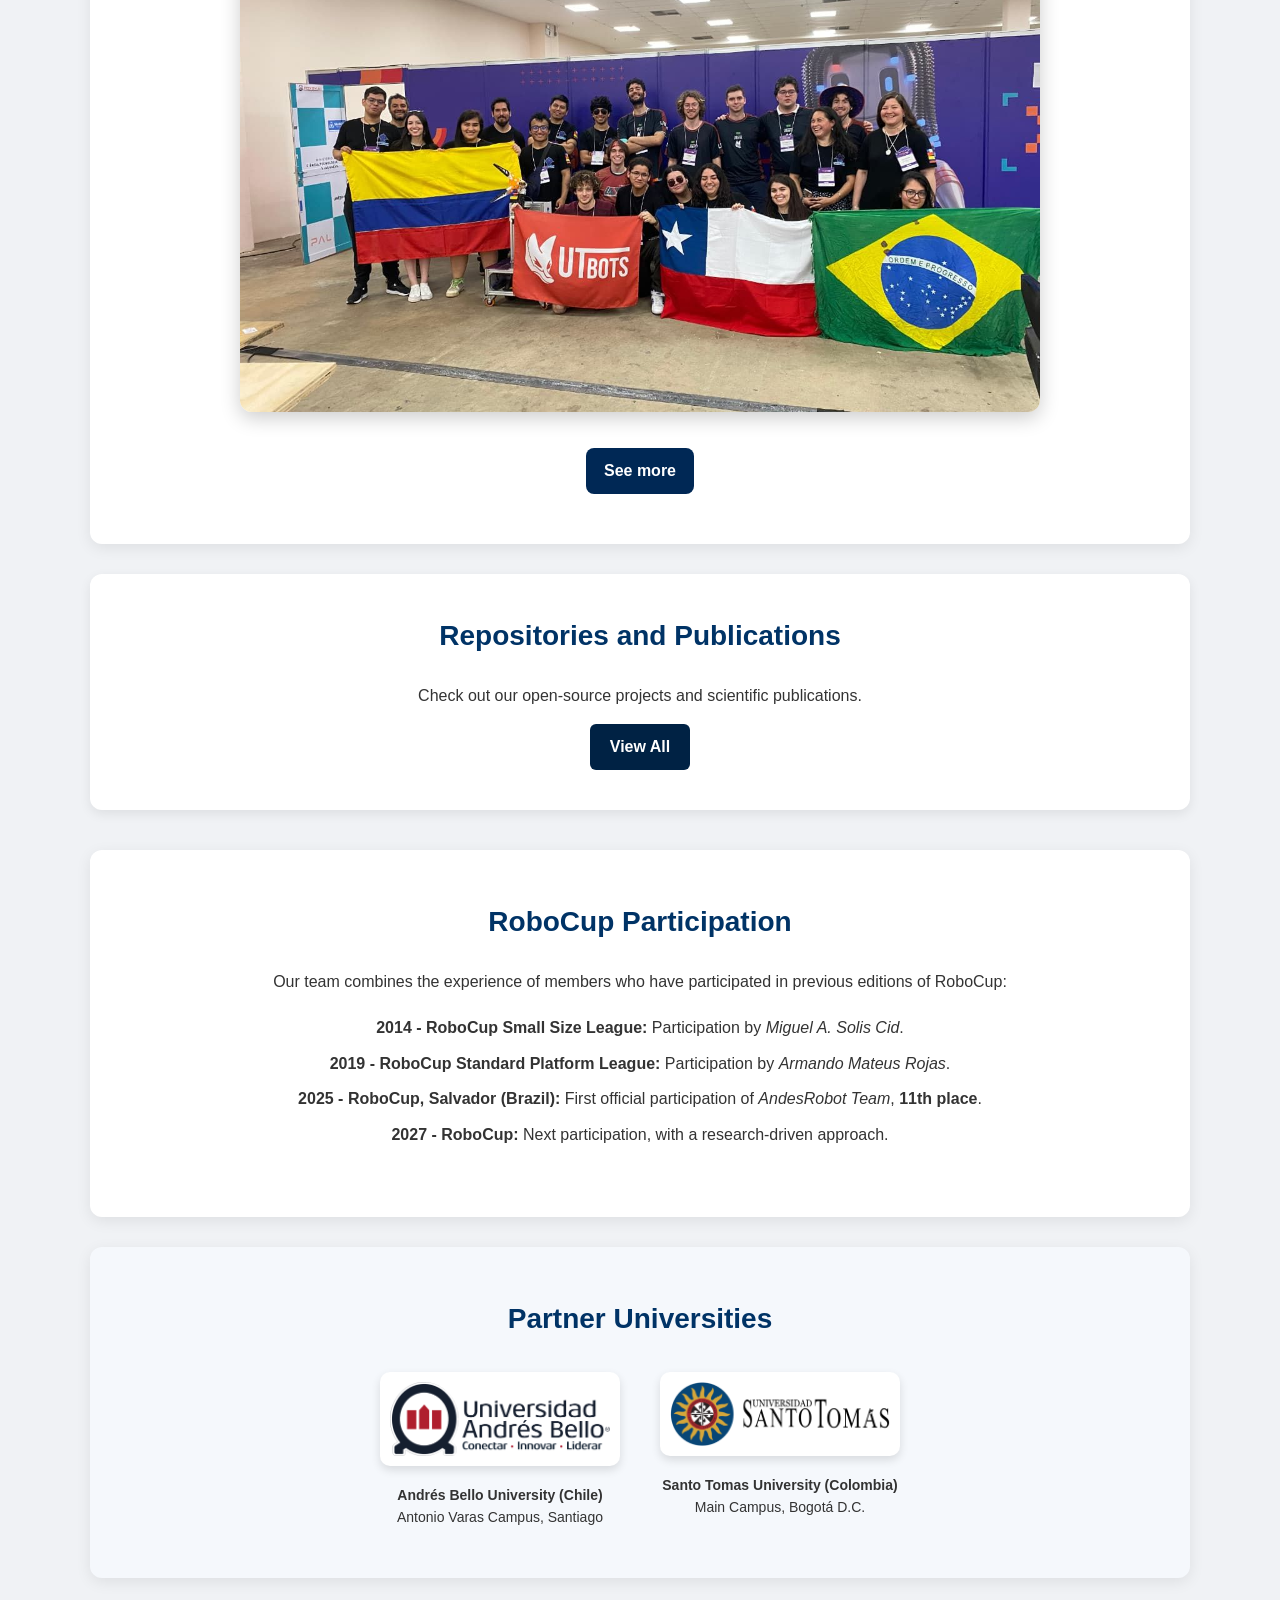
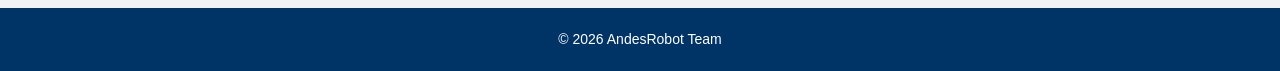
==== commit 033e7a8d: "Update index.html" ====
--- a/index.html
+++ b/index.html
@@ -410,6 +410,13 @@
         <span class="uni uni-usta">USTA</span>
       </div>
 
+      <div class="card">
+        <img src="assets/img/members/santi.jpeg" alt="Santiago Hernandez" />
+        <h3>Santiago Hernandez</h3>
+        <p>Electronic Engineering</p>
+        <span class="uni uni-usta">USTA</span>
+      </div>
+
 
     </div>
   </section>
